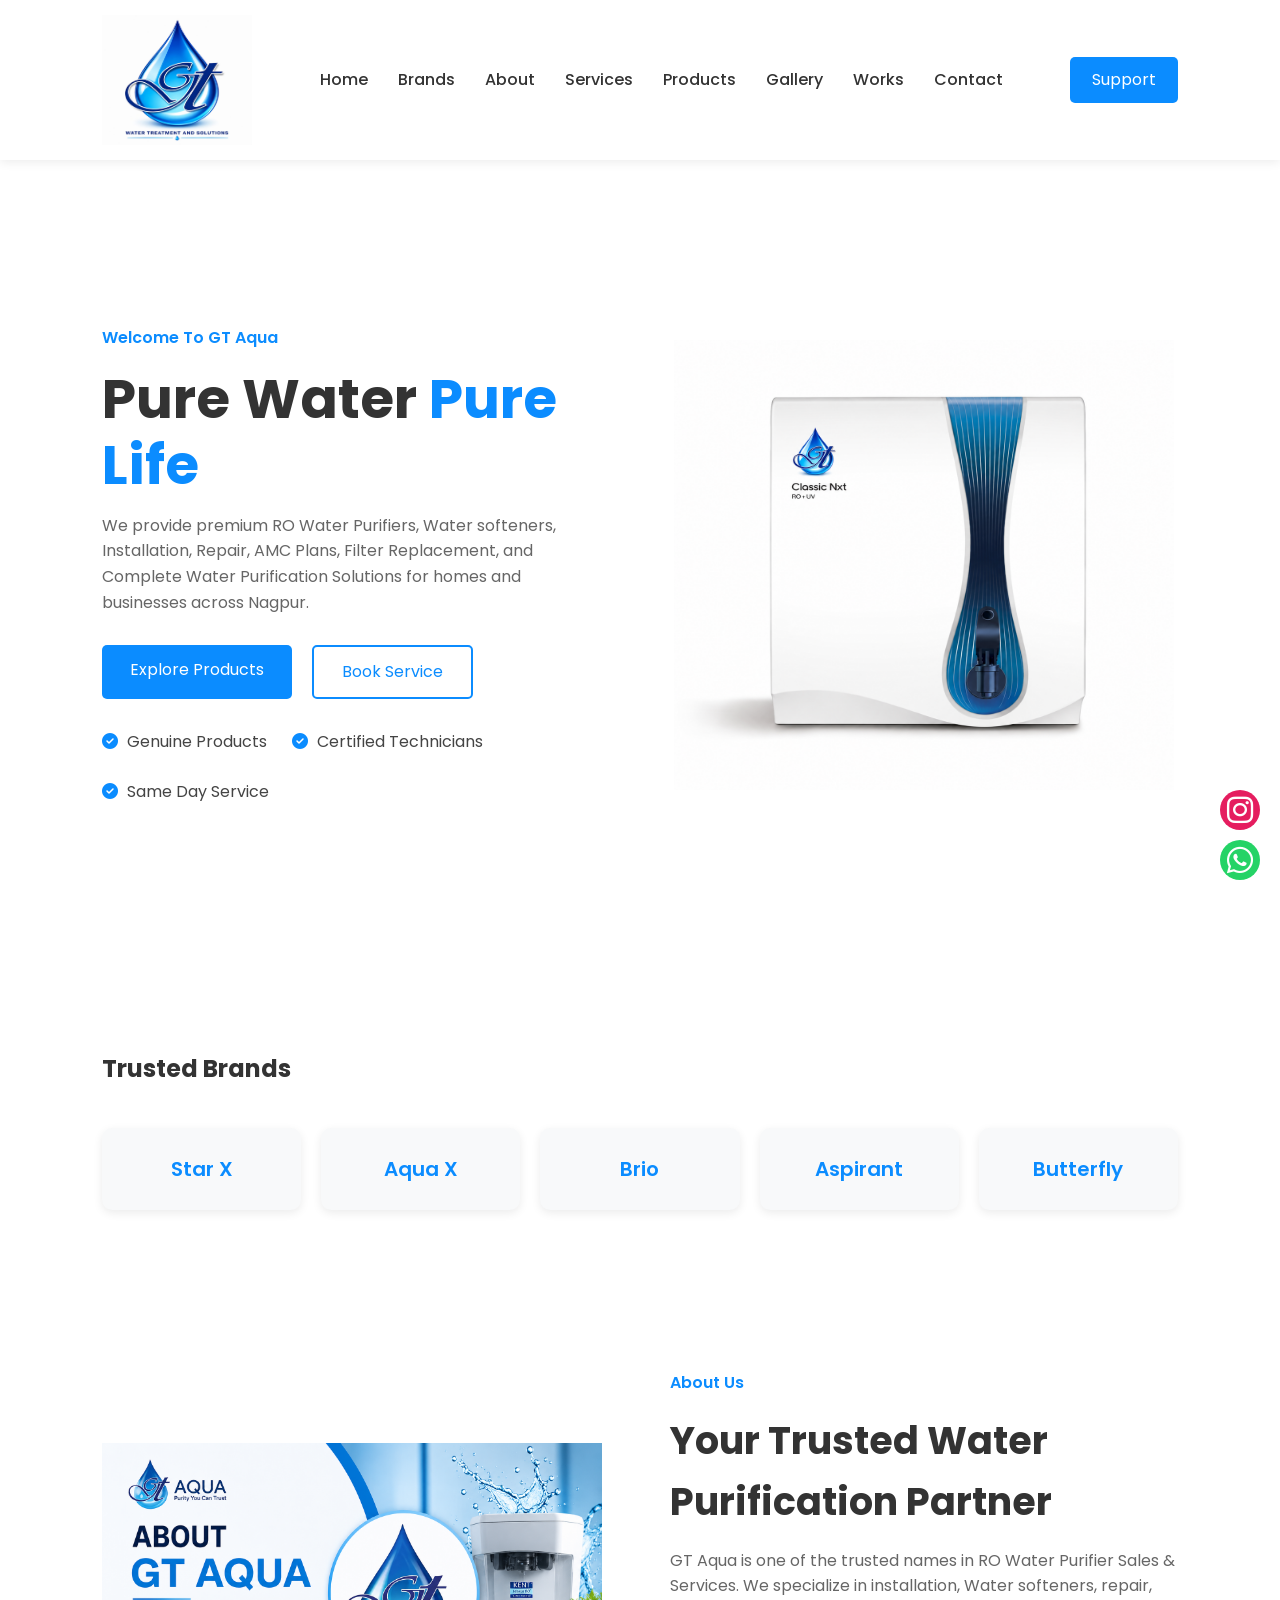
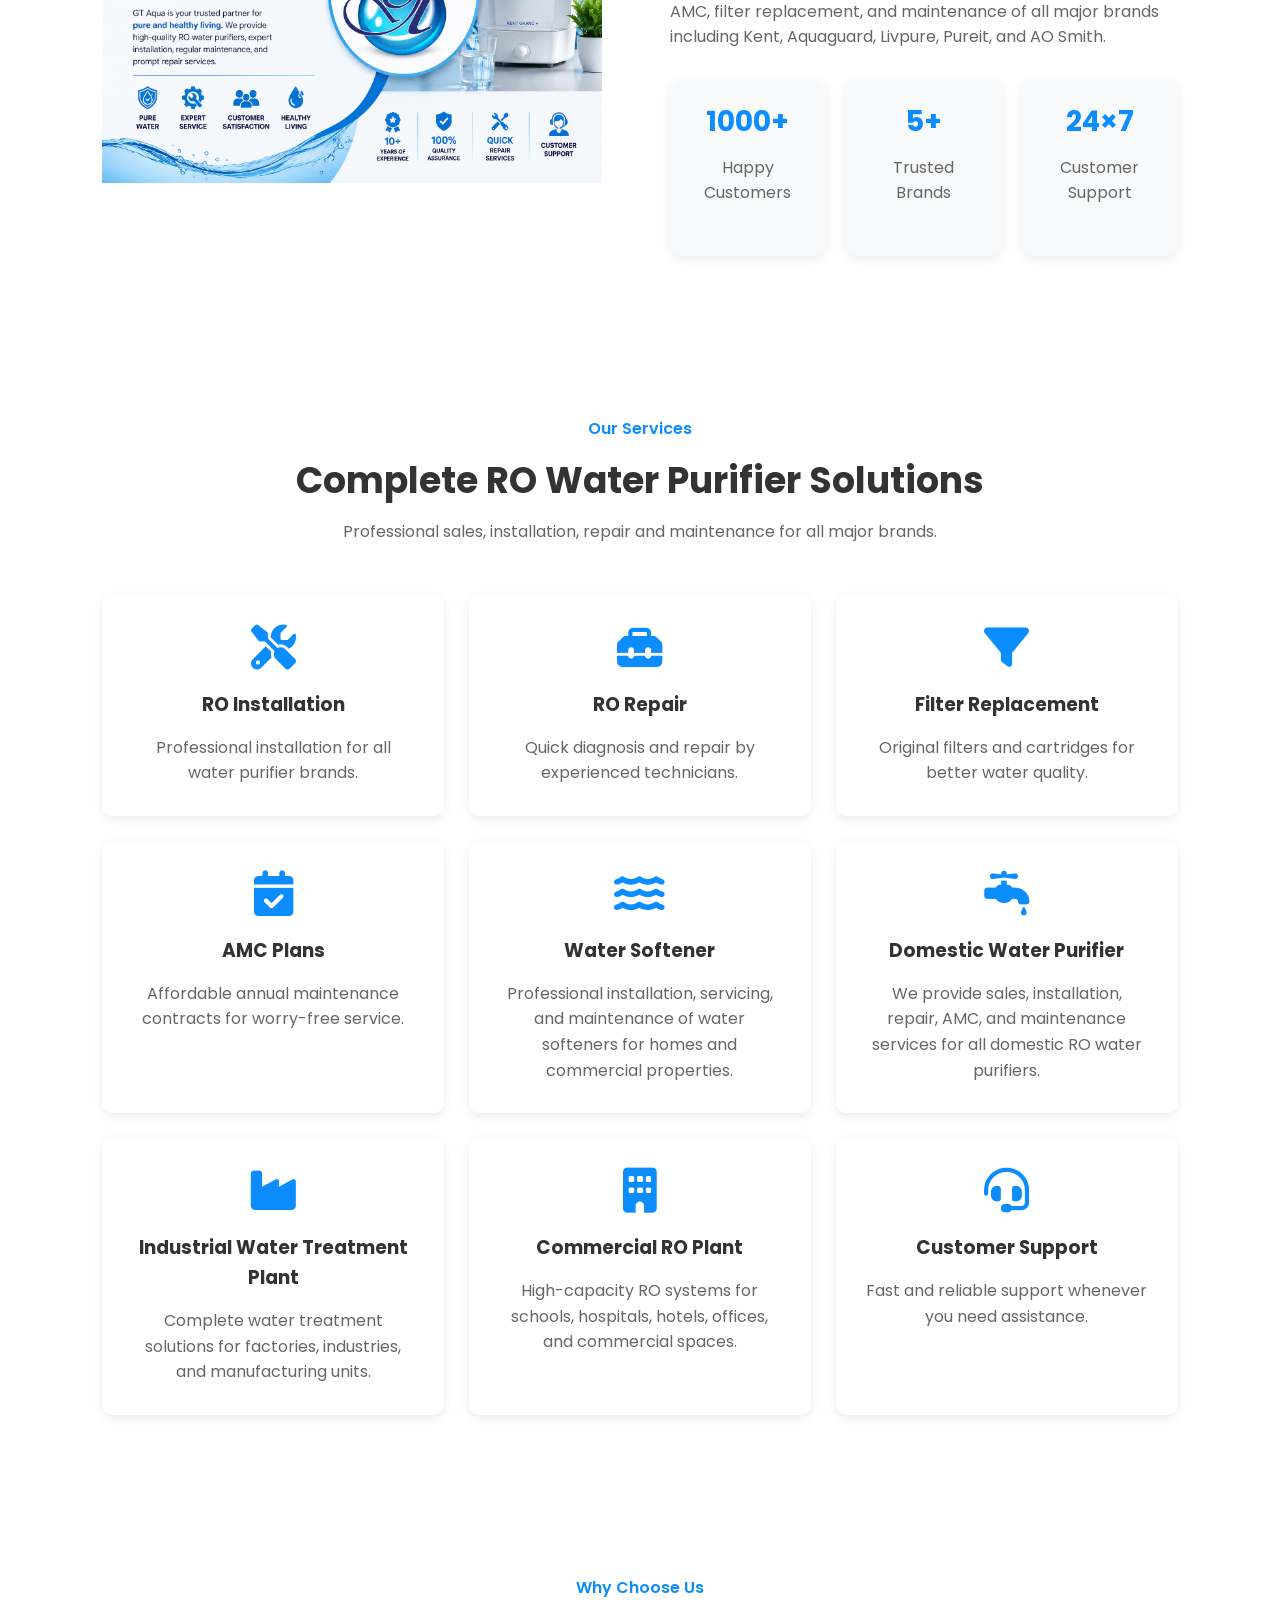
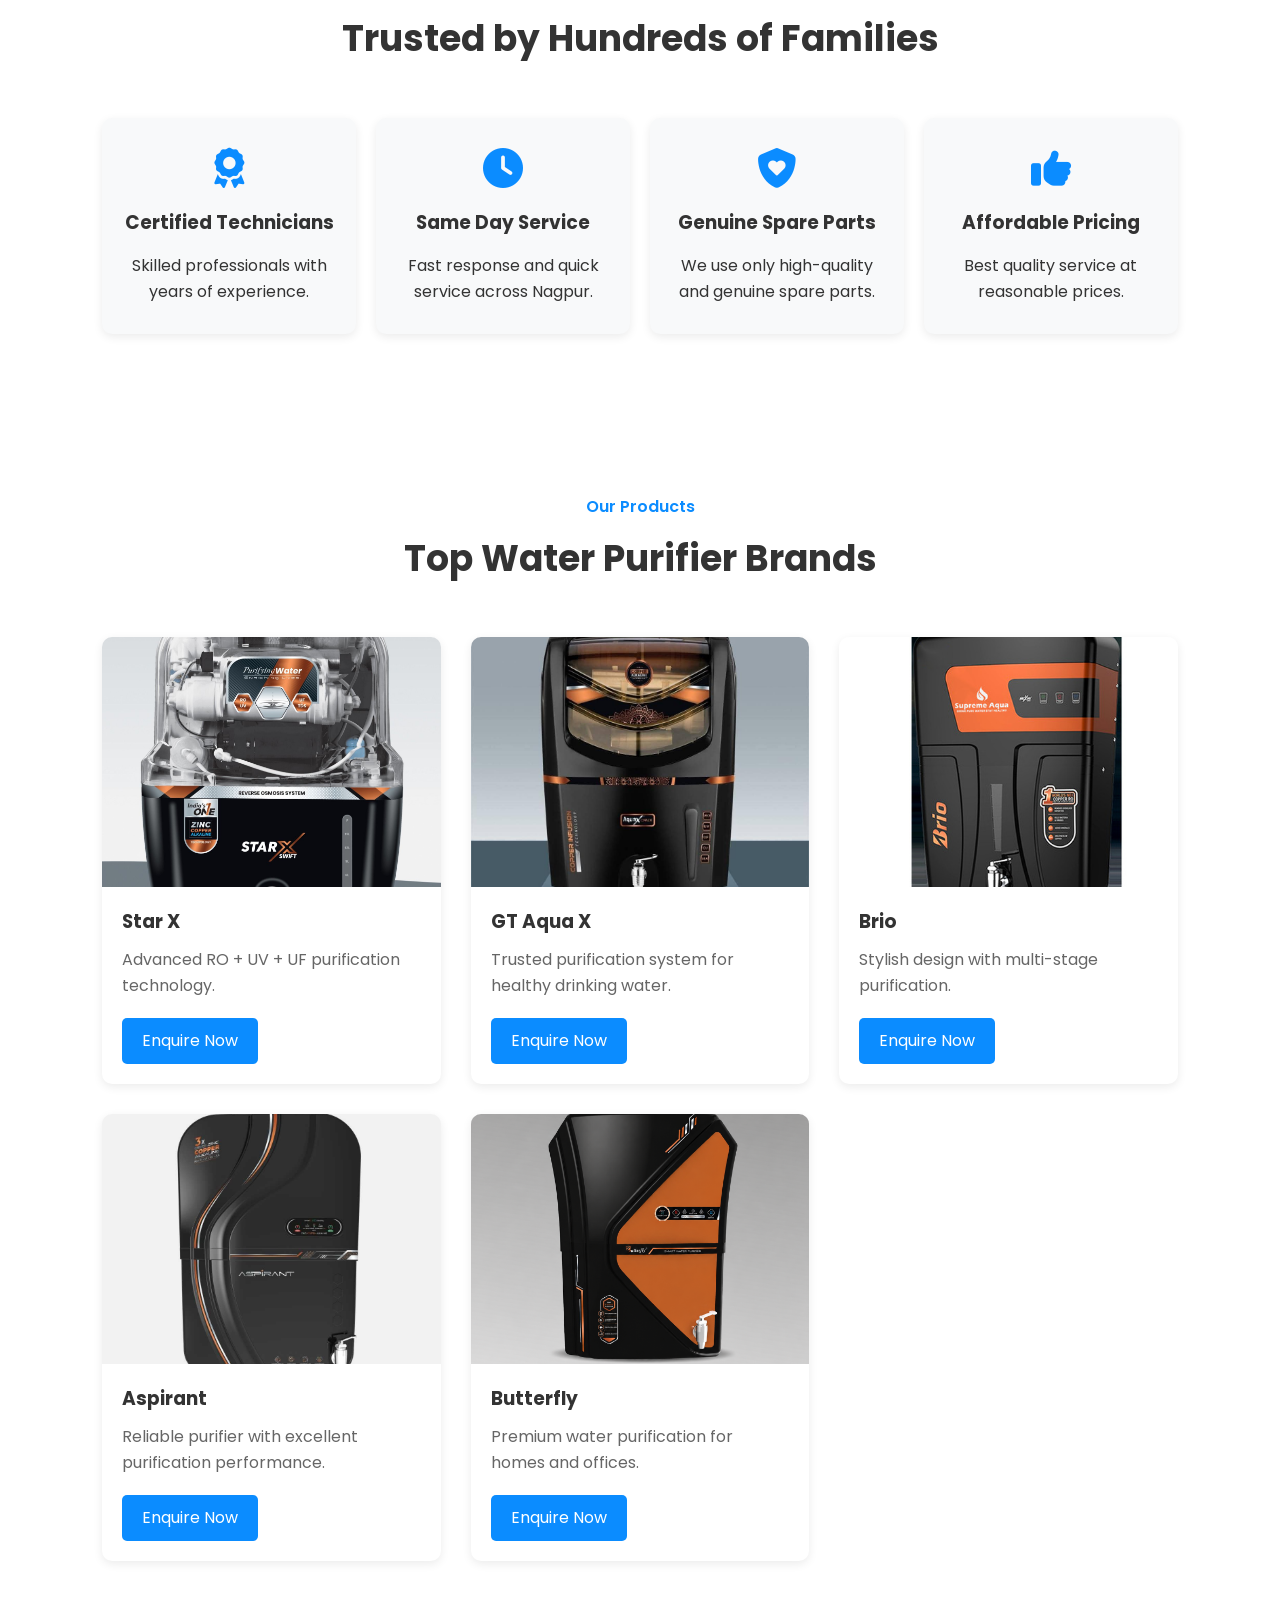
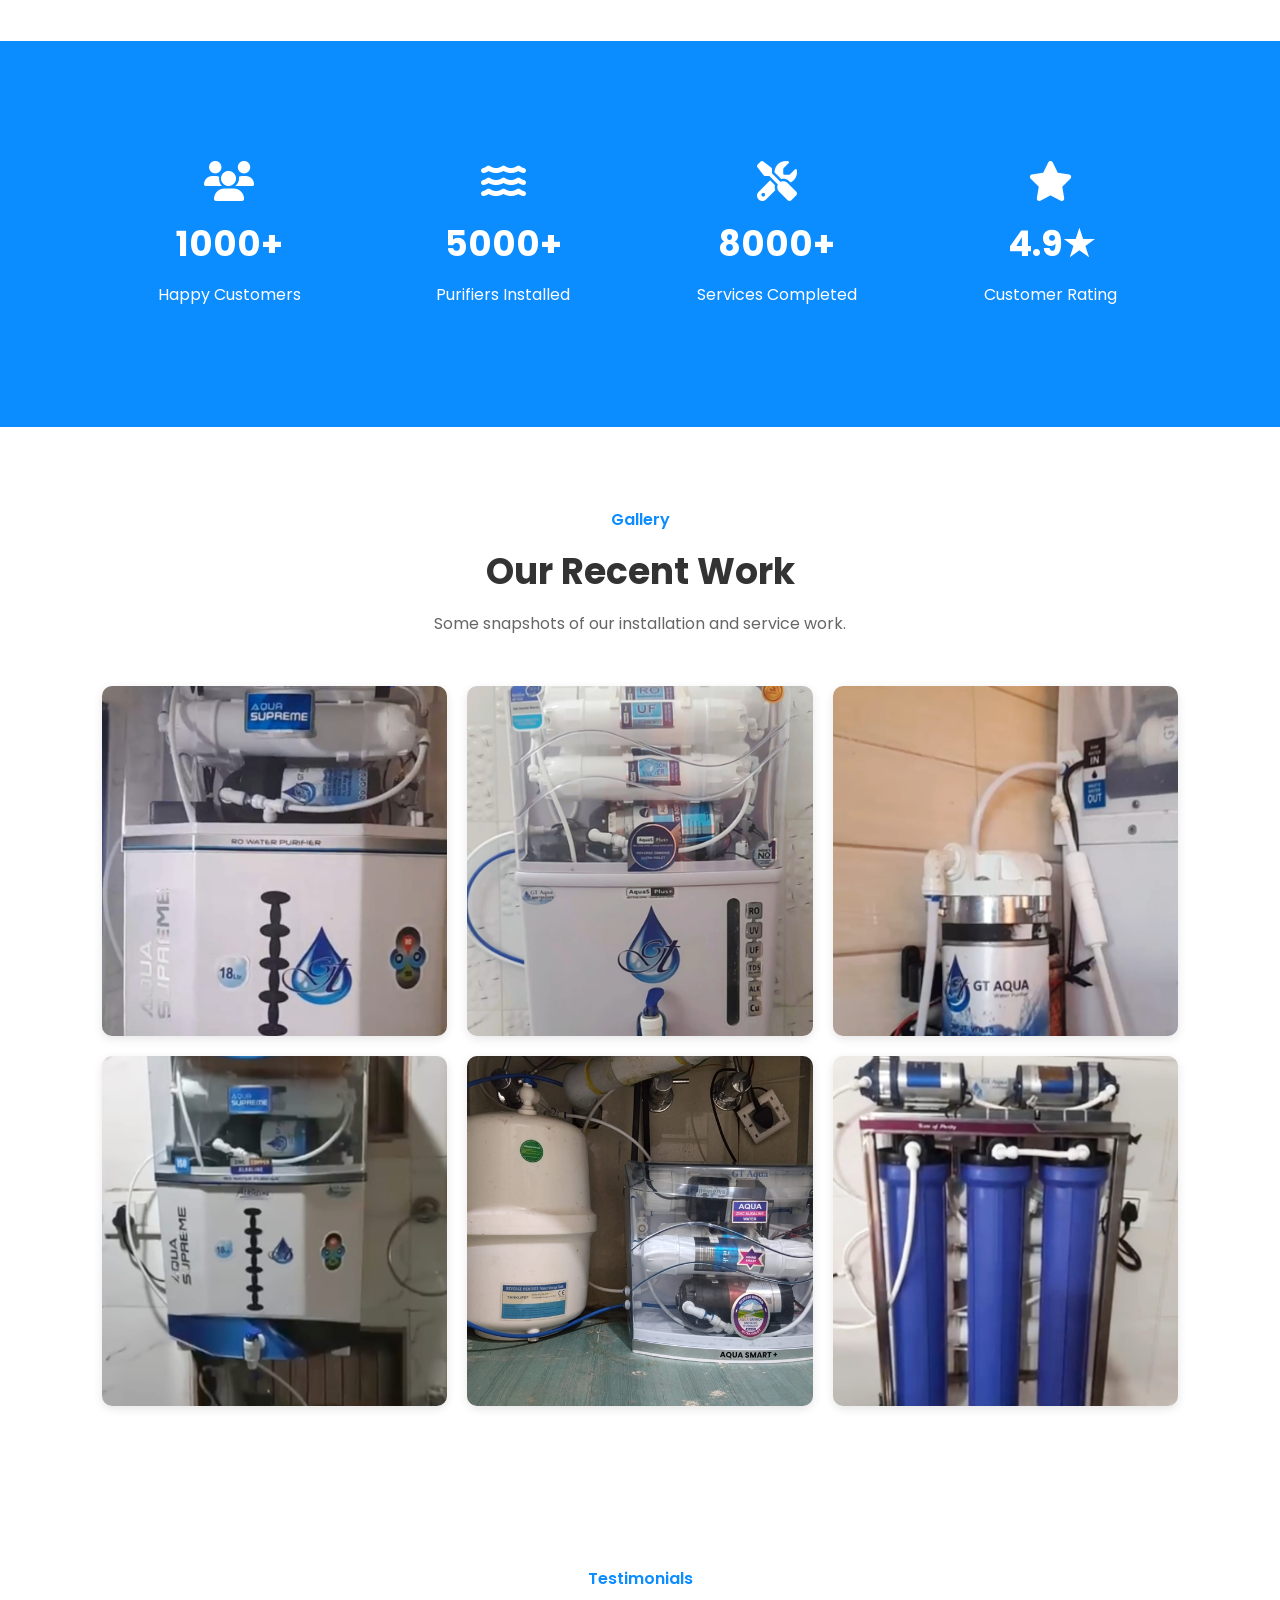
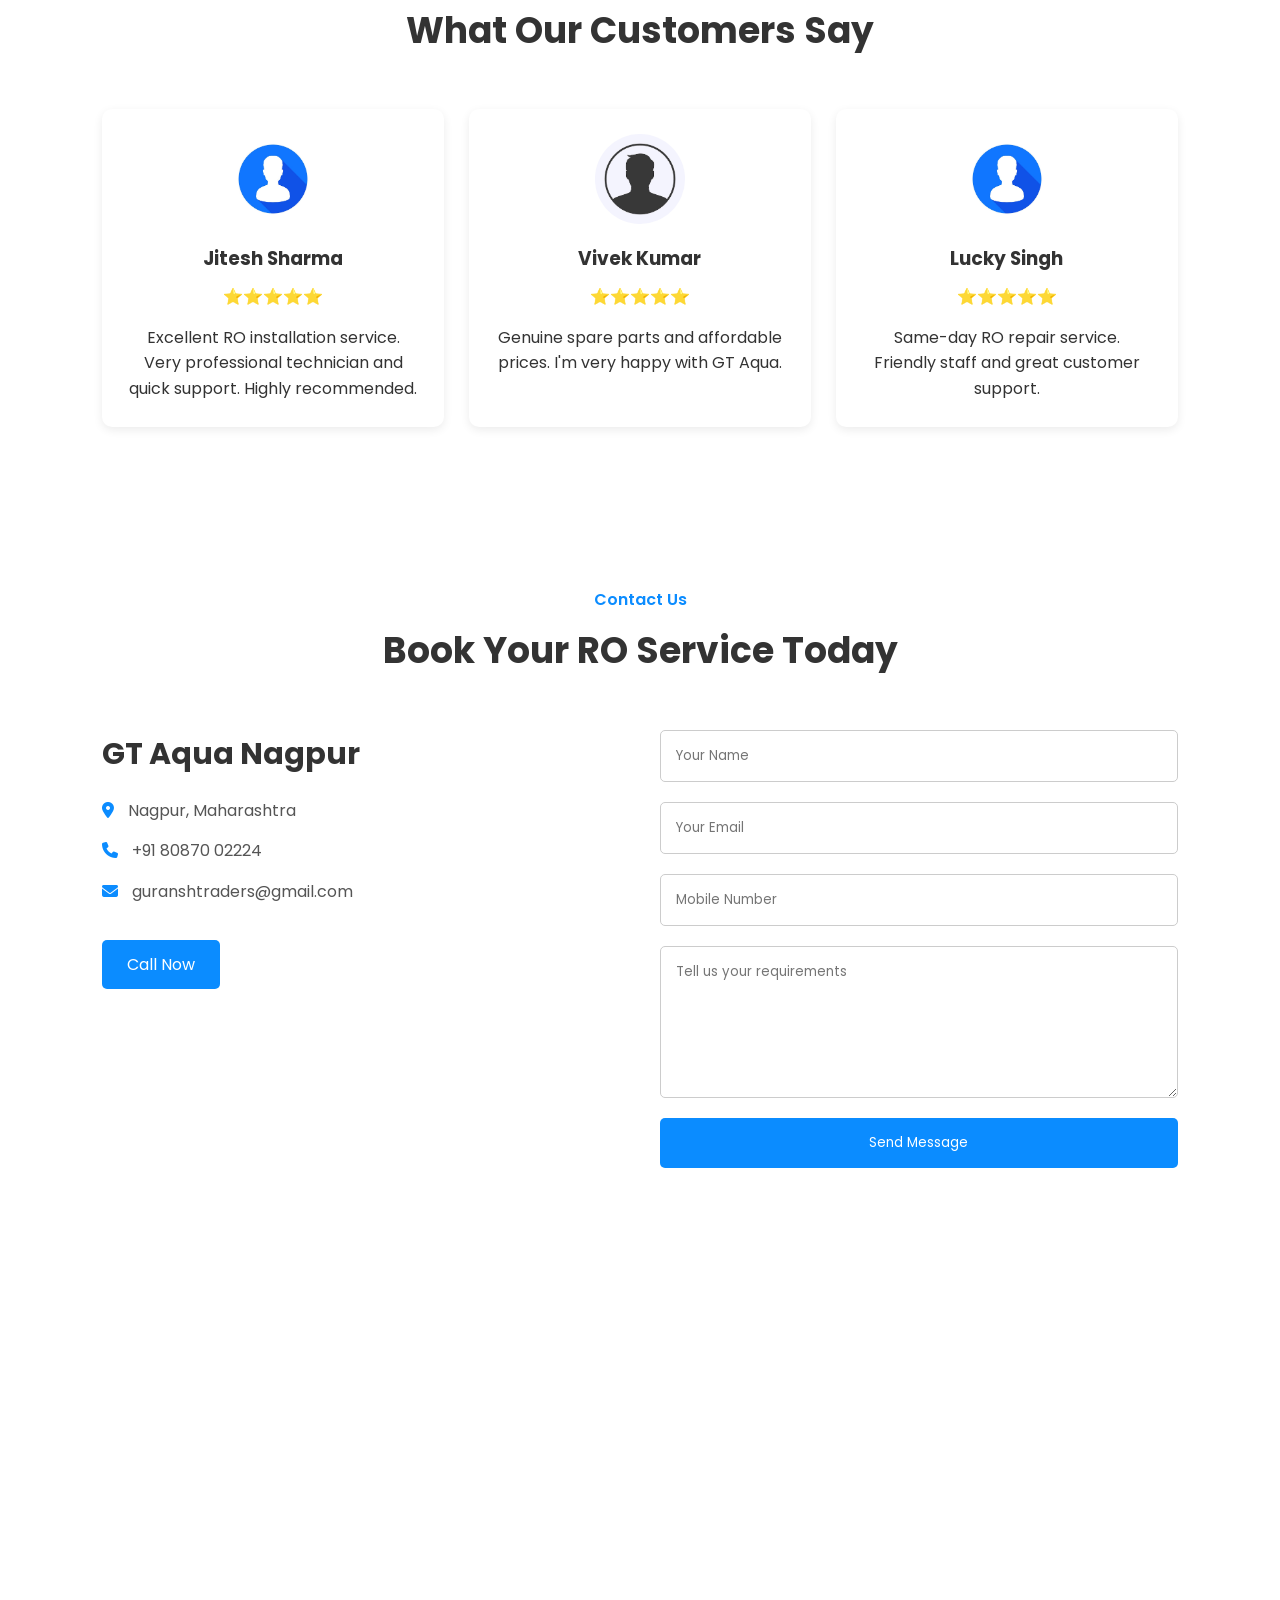
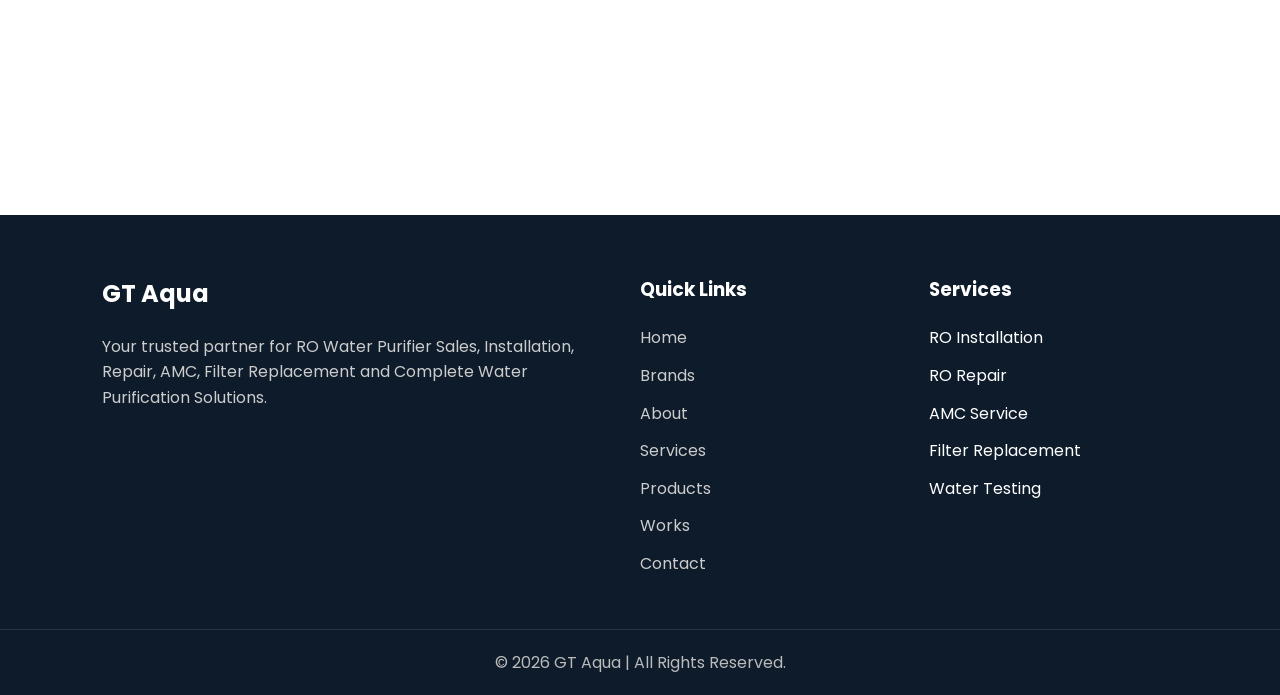
==== index.html @ c98666e4 "Update index.html" ====
<!DOCTYPE html>
<html lang="en">

<head>

    <meta charset="UTF-8">
    <meta name="viewport" content="width=device-width, initial-scale=1.0">

    <title>GT Aqua Nagpur | RO Water Purifier Sales & Services</title>

    <meta name="description"
        content="GT Aqua Nagpur provides RO Water Purifier Sales, Installation, Repair, AMC, Filter Replacement and Water Purification Solutions.">

    <!-- PASTE NEW SEO CODE HERE -->

    <meta name="robots" content="index, follow">

    <link rel="canonical"
        href="https://guranshtraders-pixel.github.io/gt_aqua/">

    <meta property="og:title"
        content="GT Aqua Nagpur | RO Water Purifier Services">

    <meta property="og:description"
        content="GT Aqua Nagpur provides RO water purifier sales, installation, repair and maintenance services.">

    <meta property="og:image"
        content="https://guranshtraders-pixel.github.io/gt_aqua/images/logo.jpg">

    <meta property="og:url"
        content="https://guranshtraders-pixel.github.io/gt_aqua/">

    <meta property="og:type" content="website">


    <link rel="icon" href="images/logo.jpg">

    <!-- Google Font -->

    <link rel="preconnect" href="https://fonts.googleapis.com">

    <link rel="preconnect" href="https://fonts.gstatic.com" crossorigin>

    <link href="https://fonts.googleapis.com/css2?family=Poppins:wght@300;400;500;600;700;800&display=swap"
        rel="stylesheet">

    <!-- Font Awesome -->

    <link rel="stylesheet"
        href="https://cdnjs.cloudflare.com/ajax/libs/font-awesome/6.7.2/css/all.min.css">

    <!-- CSS -->

    <link rel="stylesheet" href="css/style.css">

    <link rel="stylesheet" href="css/responsive.css">

</head>
<style>

    /* ===========================
   GOOGLE FONT
=========================== */

@import url('https://fonts.googleapis.com/css2?family=Poppins:wght@300;400;500;600;700;800&display=swap');

/* ===========================
   RESET
=========================== */

*{
    margin:0;
    padding:0;
    box-sizing:border-box;
    font-family:'Poppins',sans-serif;
}

html{
    scroll-behavior:smooth;
}

body{
    background:#fff;
    color:#333;
    line-height:1.6;
}

img{
    width:100%;
    display:block;
}

a{
    text-decoration:none;
}

ul{
    list-style:none;
}

section{
    padding:80px 8%;
}

/* ===========================
   NAVBAR
=========================== */

header{
    width:100%;
    background:#fff;
    position:sticky;
    top:0;
    left:0;
    z-index:1000;
    box-shadow:0 2px 10px rgba(0,0,0,.08);
}

.navbar{
    display:flex;
    justify-content:space-between;
    align-items:center;
    padding:15px 8%;
}

.logo img{
    width:150px;
}

.nav-links{
    display:flex;
    gap:30px;
}

.nav-links a{
    color:#333;
    font-weight:500;
    transition:.3s;
}

.nav-links a:hover{
    color:#0b8cff;
}

.btn-nav{
    background:#0b8cff;
    color:#fff;
    padding:10px 22px;
    border-radius:5px;
    transition:.3s;
}

.btn-nav:hover{
    background:#006fd6;
}

.menu-btn{
    display:none;
    font-size:28px;
    cursor:pointer;
}

/* ===========================
   HERO
=========================== */

.hero{
    display:flex;
    justify-content:space-between;
    align-items:center;
    gap:60px;
    min-height:90vh;
}

.hero-left{
    flex:1;
}

.hero-right{
    flex:1;
}

.welcome{
    color:#0b8cff;
    font-weight:600;
}

.hero h1{
    font-size:55px;
    margin:15px 0;
    line-height:1.2;
}

.hero h1 span{
    color:#0b8cff;
}

.hero p{
    margin-bottom:30px;
    color:#666;
}

.hero-buttons{
    display:flex;
    gap:20px;
    margin-bottom:30px;
}

.btn-primary{
    background:#0b8cff;
    color:#fff;
    padding:12px 28px;
    border-radius:5px;
}

.btn-secondary{
    border:2px solid #0b8cff;
    color:#0b8cff;
    padding:12px 28px;
    border-radius:5px;
}

.hero-features{
    display:flex;
    gap:25px;
    flex-wrap:wrap;
}

.hero-features div{
    color:#444;
}

.hero-features i{
    color:#0b8cff;
    margin-right:5px;
}

.hero-right img{
    max-width:500px;
    margin:auto;
}

/* ===========================
   SECTION TITLE
=========================== */

.section-title{
    text-align:center;
    margin-bottom:50px;
}

.section-title span{
    color:#0b8cff;
    font-weight:600;
}

.section-title h2{
    font-size:36px;
    margin:10px 0;
}

.section-title p{
    color:#666;
}
/* ===========================
   BRANDS SECTION
=========================== */

.brand-container{
    display:grid;
    grid-template-columns:repeat(5,1fr);
    gap:20px;
    margin-top:40px;
}

.brand-card{
    background:#f8f9fa;
    text-align:center;
    padding:25px;
    border-radius:10px;
    font-size:20px;
    font-weight:600;
    color:#0b8cff;
    box-shadow:0 3px 10px rgba(0,0,0,.08);
    transition:.3s;
}

.brand-card:hover{
    background:#0b8cff;
    color:#fff;
    transform:translateY(-5px);
}


/* ===========================
   ABOUT SECTION
=========================== */

.about{
    display:flex;
    align-items:center;
    justify-content:space-between;
    gap:60px;
}

.about-image{
    flex:1;
}

.about-image img{
    width:100%;
    max-width:500px;
}

.about-content{
    flex:1;
}

.about-content span{
    color:#0b8cff;
    font-weight:600;
}

.about-content h2{
    font-size:38px;
    margin:15px 0;
}

.about-content p{
    color:#666;
    margin-bottom:30px;
}

.about-boxes{
    display:flex;
    gap:20px;
    flex-wrap:wrap;
}

.box{
    flex:1;
    min-width:150px;
    background:#f8f9fa;
    padding:20px;
    text-align:center;
    border-radius:10px;
    box-shadow:0 3px 10px rgba(0,0,0,.08);
}

.box h3{
    color:#0b8cff;
    font-size:28px;
    margin-bottom:10px;
}


/* ===========================
   SERVICES
=========================== */

.service-container{
    display:grid;
    grid-template-columns:repeat(3,1fr);
    gap:25px;
}

.service-card{
    background:#fff;
    padding:30px;
    text-align:center;
    border-radius:10px;
    box-shadow:0 3px 10px rgba(0,0,0,.08);
    transition:.3s;
}

.service-card:hover{
    transform:translateY(-8px);
}

.service-card i{
    font-size:45px;
    color:#0b8cff;
    margin-bottom:20px;
}

.service-card h3{
    margin-bottom:15px;
}

.service-card p{
    color:#666;
}


/* ===========================
   WHY CHOOSE US
=========================== */

.why-container{
    display:grid;
    grid-template-columns:repeat(4,1fr);
    gap:20px;
}

.why-box{
    text-align:center;
    padding:30px 20px;
    background:#f8f9fa;
    border-radius:10px;
    box-shadow:0 3px 10px rgba(0,0,0,.08);
    transition:.3s;
}

.why-box:hover{
    background:#0b8cff;
    color:#fff;
}

.why-box:hover i{
    color:#fff;
}

.why-box i{
    font-size:40px;
    color:#0b8cff;
    margin-bottom:20px;
}

.why-box h3{
    margin-bottom:15px;
}


/* ===========================
   PRODUCTS
=========================== */

.product-container{
    display:grid;
    grid-template-columns:repeat(3,1fr);
    gap:30px;
}

.product-card{
    background:#fff;
    border-radius:10px;
    overflow:hidden;
    box-shadow:0 3px 10px rgba(0,0,0,.08);
    transition:.3s;
}

.product-card:hover{
    transform:translateY(-8px);
}

.product-card img{
    height:250px;
    object-fit:cover;
}

.product-card h3{
    padding:20px 20px 10px;
}

.product-card p{
    padding:0 20px;
    color:#666;
}

.product-btn{
    display:inline-block;
    margin:20px;
    background:#0b8cff;
    color:#fff;
    padding:10px 20px;
    border-radius:5px;
    transition:.3s;
}

.product-btn:hover{
    background:#006fd6;
}
/* ===========================
   STATISTICS
=========================== */

.stats{
    display:grid;
    grid-template-columns:repeat(4,1fr);
    gap:20px;
    text-align:center;
    background:#0b8cff;
    color:#fff;
}

.stat-box{
    padding:40px 20px;
}

.stat-box i{
    font-size:40px;
    margin-bottom:15px;
}

.stat-box h2{
    font-size:35px;
    margin-bottom:10px;
}

/* ===========================
   GALLERY
=========================== */

.gallery-container{
    display:grid;
    grid-template-columns:repeat(3,1fr);
    gap:20px;
}

.gallery-item{
    overflow:hidden;
    border-radius:10px;
    box-shadow:0 3px 10px rgba(0,0,0,.1);
}

.gallery-item img{
    width:100%;
    height:350px;
    object-fit:cover;
    transition:.3s;
}

.gallery-item:hover img{
    transform:scale(1.05);
}

/* ===========================
   TESTIMONIALS
=========================== */

.testimonial-container{
    display:grid;
    grid-template-columns:repeat(3,1fr);
    gap:25px;
}

.testimonial-card{
    background:#fff;
    padding:25px;
    border-radius:10px;
    text-align:center;
    box-shadow:0 3px 10px rgba(0,0,0,.08);
}

.testimonial-card img{
    width:90px;
    height:90px;
    border-radius:50%;
    margin:0 auto 20px;
    object-fit:cover;
}

.testimonial-card h3{
    margin-bottom:10px;
}

.stars{
    color:gold;
    margin-bottom:15px;
}

/* ===========================
   FAQ
=========================== */



/* ===========================
   CONTACT
=========================== */

.contact-container{
    display:flex;
    justify-content:space-between;
    gap:40px;
}

.contact-info{
    flex:1;
}

.contact-info h3{
    font-size:30px;
    margin-bottom:20px;
}

.contact-info p{
    margin-bottom:15px;
    color:#555;
}

.contact-info i{
    color:#0b8cff;
    margin-right:10px;
}

.contact-btn{
    display:inline-block;
    margin-top:20px;
    padding:12px 25px;
    background:#0b8cff;
    color:#fff;
    border-radius:5px;
}

.contact-form{
    flex:1;
}

.contact-form form{
    display:flex;
    flex-direction:column;
}

.contact-form input,
.contact-form textarea{
    padding:15px;
    margin-bottom:20px;
    border:1px solid #ccc;
    border-radius:5px;
    outline:none;
}

.contact-form button{
    padding:15px;
    background:#0b8cff;
    color:#fff;
    border:none;
    border-radius:5px;
    cursor:pointer;
    transition:.3s;
}

.contact-form button:hover{
    background:#006fd6;
}

/* ===========================
   MAP
=========================== */

.map iframe{
    width:100%;
    height:400px;
    border:0;
}

/* ===========================
   FOOTER
=========================== */

footer{
    background:#0d1b2a;
    color:#fff;
    padding-top:60px;
}

.footer-container{
    display:grid;
    grid-template-columns:2fr 1fr 1fr;
    gap:40px;
    padding:0 8% 40px;
}

.footer-container h2,
.footer-container h3{
    margin-bottom:20px;
}

.footer-container p{
    color:#ccc;
}

.footer-container ul li{
    margin-bottom:12px;
}

.footer-container ul li a{
    color:#ccc;
}

.footer-container ul li a:hover{
    color:#0b8cff;
}

.footer-bottom{
    text-align:center;
    padding:20px;
    border-top:1px solid rgba(255,255,255,.1);
    color:#bbb;
}

/* ===========================
   WHATSAPP BUTTON
=========================== */

.whatsapp{
    position:fixed;
    right:20px;
    bottom:20px;
    width:40px;
    height:40px;
    background:#25D366;
    color:#fff;
    border-radius:50%;
    display:flex;
    justify-content:center;
    align-items:center;
    font-size:30px;
    text-decoration:none;
    z-index:1000;
}
.whatsapp:hover{
    transform:scale(1.1);
}


/* =========================
        INSTAGRAM BUTTON
========================== */

.instagram{
    position:fixed;
    right:20px;
    bottom:70px;   /* WhatsApp ke upar */
    width:40px;
    height:40px;
    background:#e51d5f;
    color:#fff;
    border-radius:50%;
    display:flex;
    justify-content:center;
    align-items:center;
    font-size:30px;
    text-decoration:none;
    z-index:1000;
    transition:.3s;
}

.instagram:hover{
    transform:scale(1.1);
}


/* ===========================
   SCROLL TO TOP
=========================== */

#topBtn{
    position:fixed;
    bottom:95px;
    right:20px;
    width:50px;
    height:50px;
    border:none;
    border-radius:50%;
    background:#0b8cff;
    color:#fff;
    cursor:pointer;
    display:none;
    font-size:18px;
}

/* =====================================
   TABLET (992px)
===================================== */

@media (max-width:992px){

    .navbar{
        padding:15px 5%;
    }

    section{
        padding:70px 5%;
    }

    .hero{
        flex-direction:column;
        text-align:center;
    }

    .hero-buttons{
        justify-content:center;
    }

    .hero-features{
        justify-content:center;
    }

    .about{
        flex-direction:column;
        text-align:center;
    }

    .brand-container{
        grid-template-columns:repeat(3,1fr);
    }

    .service-container{
        grid-template-columns:repeat(2,1fr);
    }

    .why-container{
        grid-template-columns:repeat(2,1fr);
    }

    .product-container{
        grid-template-columns:repeat(2,1fr);
    }

    .gallery-container{
        grid-template-columns:repeat(2,1fr);
    }

    .testimonial-container{
        grid-template-columns:repeat(2,1fr);
    }

    .stats{
        grid-template-columns:repeat(2,1fr);
    }

    .contact-container{
        flex-direction:column;
    }

    .footer-container{
        grid-template-columns:1fr;
        text-align:center;
    }

}


/* =====================================
   MOBILE (768px)
===================================== */

@media (max-width:768px){

    .menu-btn{
        display:block;
    }

    .btn-nav{
        display:none;
    }

    .nav-links{
        display:none;
        position:absolute;
        top:75px;
        left:0;
        width:100%;
        background:#fff;
        flex-direction:column;
        text-align:center;
        padding:20px 0;
        box-shadow:0 5px 15px rgba(0,0,0,.1);
    }

    .nav-links.active{
        display:flex;
    }

    .nav-links li{
        margin:12px 0;
    }

    .hero h1{
        font-size:38px;
    }

    .section-title h2{
        font-size:30px;
    }

    .brand-container{
        grid-template-columns:repeat(2,1fr);
    }

    .service-container{
        grid-template-columns:1fr;
    }

    .why-container{
        grid-template-columns:1fr;
    }

    .product-container{
        grid-template-columns:1fr;
    }

    .gallery-container{
        grid-template-columns:1fr;
    }

    .testimonial-container{
        grid-template-columns:1fr;
    }

    .stats{
        grid-template-columns:1fr;
    }

    .about-boxes{
        flex-direction:column;
    }

}


/* =====================================
   SMALL MOBILE (480px)
===================================== */

@media (max-width:480px){

    .logo img{
        width:140px;
    }

    .hero{
        min-height:auto;
    }

    .hero h1{
        font-size:32px;
    }

    .hero-buttons{
        flex-direction:column;
    }

    .btn-primary,
    .btn-secondary{
        width:100%;
        text-align:center;
    }

    .hero-features{
        flex-direction:column;
        align-items:center;
    }

    .section-title h2{
        font-size:26px;
    }

    .about-content h2{
        font-size:28px;
    }

    .contact-info h3{
        font-size:24px;
    }

    .footer-bottom{
        font-size:14px;
    }

}

</style>

<body>

    <!--======================
            HEADER
    =======================-->

    <header>

        <nav class="navbar">

            <div class="logo">

                <!-- Replace with your own logo -->

                <img src="images/gtlogo3.jpeg" height="130" alt="GT Aqua Logo">

            </div>

            <ul class="nav-links">

                <li><a href="#home">Home</a></li>

                <li><a href="#brands">Brands</a></li>

                <li><a href="#about">About</a></li>

                <li><a href="#services">Services</a></li>

                <li><a href="#products">Products</a></li>

                <li><a href="#gallery">Gallery</a></li>           

                <li><a href="works.html">Works</a></li>

                <li><a href="#contact">Contact</a></li>

            </ul>

            <a href="#contact" class="btn-nav">

                 Support

            </a>

            <div class="menu-btn">

                <i class="fa-solid fa-bars"></i>

            </div>

        </nav>

    </header>





    <!--======================
          HERO SECTION
    =======================-->

    <section class="hero" id="home">

        <div class="hero-left">

            <span class="welcome">

                Welcome To GT Aqua 

            </span>

            <h1>

                Pure Water

                <span>

                    Pure Life

                </span>

            </h1>

            <p>

                We provide premium RO Water Purifiers,
                Water softeners,
                Installation, Repair,
                AMC Plans,
                Filter Replacement,
                and Complete Water Purification Solutions
                for homes and businesses across Nagpur.

            </p>

            <div class="hero-buttons">

                <a href="#products" class="btn-primary">

                    Explore Products

                </a>

                <a href="https://forms.gle/oVuBm3zVJYzBGydu9" class="btn-secondary">

                    Book Service

                </a>

            </div>

            <div class="hero-features">

                <div>

                    <i class="fa-solid fa-circle-check"></i>

                    Genuine Products

                </div>

                <div>

                    <i class="fa-solid fa-circle-check"></i>

                    Certified Technicians

                </div>

                <div>

                    <i class="fa-solid fa-circle-check"></i>

                    Same Day Service

                </div>

            </div>

        </div>

        <div class="hero-right">

            <img src="images/GTmain1.png" height="450" alt="Water Purifier">

        </div>

    </section>





    <!--======================
          BRANDS
    =======================-->

    <section class="brands" id="brands">

        <h2>

            Trusted Brands

        </h2>

        <div class="brand-container">

            <div class="brand-card">

                Star X

            </div>

            <div class="brand-card">

                Aqua X

            </div>

            <div class="brand-card">

                Brio

            </div>

            <div class="brand-card">

                Aspirant

            </div>

            <div class="brand-card">

                Butterfly

            </div>

        </div>

    </section>





    <!--======================
        ABOUT SECTION
    =======================-->

    <section class="about" id="about">

        <div class="about-image">

            <img src="images/about-water.jpg" height="340" alt="About GT Aqua">

        </div>

        <div class="about-content">

            <span>

                About Us

            </span>

            <h2>

                Your Trusted Water Purification Partner

            </h2>

            <p>

                GT Aqua is one of the trusted names in RO Water Purifier
                Sales & Services.

                We specialize in installation,
                Water softeners,
                repair,
                AMC,
                filter replacement,
                and maintenance of all major brands including
                Kent,
                Aquaguard,
                Livpure,
                Pureit,
                and AO Smith.

            </p>

            <div class="about-boxes">

                <div class="box">

                    <h3>

                        1000+

                    </h3>

                    <p>

                        Happy Customers

                    </p>

                </div>

                <div class="box">

                    <h3>

                        5+

                    </h3>

                    <p>

                        Trusted Brands

                    </p>

                </div>

                <div class="box">

                    <h3>

                        24×7

                    </h3>

                    <p>

                        Customer Support

                    </p>

                </div>

            </div>

        </div>

    </section>

    <!-- More sections coming in the next part -->
<!-- ===========================
        SERVICES SECTION
=========================== -->

<section class="services" id="services">

    <div class="section-title">
        <span>Our Services</span>
        <h2>Complete RO Water Purifier Solutions</h2>
        <p>Professional sales, installation, repair and maintenance for all major brands.</p>
    </div>

    <div class="service-container">

        <div class="service-card">
            <i class="fa-solid fa-screwdriver-wrench"></i>
            <h3>RO Installation</h3>
            <p>Professional installation for all water purifier brands.</p>
        </div>

        <div class="service-card">
            <i class="fa-solid fa-toolbox"></i>
            <h3>RO Repair</h3>
            <p>Quick diagnosis and repair by experienced technicians.</p>
        </div>

        <div class="service-card">
            <i class="fa-solid fa-filter"></i>
            <h3>Filter Replacement</h3>
            <p>Original filters and cartridges for better water quality.</p>
        </div>

        <div class="service-card">
            <i class="fa-solid fa-calendar-check"></i>
            <h3>AMC Plans</h3>
            <p>Affordable annual maintenance contracts for worry-free service.</p>
        </div>

        <div class="service-card">
            <i class="fa-solid fa-water"></i>
            <h3>Water Softener</h3>
            <p>
        Professional installation, servicing, and maintenance of water softeners for homes and commercial properties.
            </p>
        </div>

        <div class="service-card">
            <i class="fa-solid fa-faucet-drip"></i>
            <h3>Domestic Water Purifier</h3>
          <p>
        We provide sales, installation, repair, AMC, and maintenance services for all domestic RO water purifiers.
        </p>
        </div>

        <div class="service-card">
            <i class="fa-solid fa-industry"></i>
            <h3>Industrial Water Treatment Plant</h3>
            <p>Complete water treatment solutions for factories, industries, and manufacturing units.</p>
       </div>

       <div class="service-card">
            <i class="fa-solid fa-building"></i>
            <h3>Commercial RO Plant</h3>
            <p>High-capacity RO systems for schools, hospitals, hotels, offices, and commercial spaces.</p>
        </div>

        <div class="service-card">
            <i class="fa-solid fa-headset"></i>
            <h3>Customer Support</h3>
            <p>Fast and reliable support whenever you need assistance.</p>
        </div>

    </div>

</section>

<!-- ===========================
        WHY CHOOSE US
=========================== -->

<section class="why-us">

    <div class="section-title">
        <span>Why Choose Us</span>
        <h2>Trusted by Hundreds of Families</h2>
    </div>

    <div class="why-container">

        <div class="why-box">
            <i class="fa-solid fa-award"></i>
            <h3>Certified Technicians</h3>
            <p>Skilled professionals with years of experience.</p>
        </div>

        <div class="why-box">
            <i class="fa-solid fa-clock"></i>
            <h3>Same Day Service</h3>
            <p>Fast response and quick service across Nagpur.</p>
        </div>

        <div class="why-box">
            <i class="fa-solid fa-shield-heart"></i>
            <h3>Genuine Spare Parts</h3>
            <p>We use only high-quality and genuine spare parts.</p>
        </div>

        <div class="why-box">
            <i class="fa-solid fa-thumbs-up"></i>
            <h3>Affordable Pricing</h3>
            <p>Best quality service at reasonable prices.</p>
        </div>

    </div>

</section>

<!-- ===========================
        PRODUCTS
=========================== -->

<section class="products" id="products">

    <div class="section-title">
        <span>Our Products</span>
        <h2>Top Water Purifier Brands</h2>
    </div>

    <div class="product-container">

        <div class="product-card">
            <img src="images/purifier11.jpeg" height="150" alt="Star X">
            <h3>Star X </h3>
            <p>Advanced RO + UV + UF purification technology.</p>
            <a href="#contact" class="product-btn">Enquire Now</a>
        </div>

        <div class="product-card">
            <img src="images/purifier22.jpeg" height="50" alt="Aqua X">
            <h3>GT Aqua X</h3>
            <p>Trusted purification system for healthy drinking water.</p>
            <a href="#contact" class="product-btn">Enquire Now</a>
        </div>

        <div class="product-card">
            <img src="images/purifier33.jpg" height="170" alt="Brio">
            <h3>Brio</h3>
            <p>Stylish design with multi-stage purification.</p>
            <a href="#contact" class="product-btn">Enquire Now</a>
        </div>

        <div class="product-card">
            <img src="images/purifier44.jpg" height="170"  alt="Aspirant">
            <h3>Aspirant</h3>
            <p>Reliable purifier with excellent purification performance.</p>
            <a href="#contact" class="product-btn">Enquire Now</a>
        </div>

        <div class="product-card">
            <img src="images/purifier55.png" height="130" alt="Butterfly">
            <h3>Butterfly</h3>
            <p>Premium water purification for homes and offices.</p>
            <a href="#contact" class="product-btn">Enquire Now</a>
        </div>

    </div>

</section>
    <script src="js/script.js"></script>

</body>

</html>

<!-- ===========================
        STATISTICS
=========================== -->

<section class="stats">

    <div class="stat-box">
        <i class="fa-solid fa-users"></i>
        <h2>1000+</h2>
        <p>Happy Customers</p>
    </div>

    <div class="stat-box">
        <i class="fa-solid fa-water"></i>
        <h2>5000+</h2>
        <p>Purifiers Installed</p>
    </div>

    <div class="stat-box">
        <i class="fa-solid fa-screwdriver-wrench"></i>
        <h2>8000+</h2>
        <p>Services Completed</p>
    </div>

    <div class="stat-box">
        <i class="fa-solid fa-star"></i>
        <h2>4.9★</h2>
        <p>Customer Rating</p>
    </div>

</section>


<!-- ===========================
        GALLERY
=========================== -->

<section class="gallery" id="gallery">

    <div class="section-title">

        <span>Gallery</span>

        <h2>Our Recent Work</h2>

        <p>Some snapshots of our installation and service work.</p>

    </div>

    <div class="gallery-container">

        <div class="gallery-item">
            <img src="images/gt1.jpeg" height="110" alt="">
        </div>

        <div class="gallery-item">
            <img src="images/gt2.png" height="150" alt="">
        </div>

        <div class="gallery-item">
            <img src="images/gt5.png" height="110" alt="">
        </div>

        <div class="gallery-item">
            <img src="images/gt4.jpeg" height="150" alt="">
        </div>

        <div class="gallery-item">
            <img src="images/gt3.png" height="170"  alt="">
        </div>

        <div class="gallery-item">
            <img src="images/gt6.jpeg" height="140" alt="">
        </div>

    </div>

</section>


<!-- ===========================
        TESTIMONIALS
=========================== -->

<section class="testimonials">

    <div class="section-title">

        <span>Testimonials</span>

        <h2>What Our Customers Say</h2>

    </div>

    <div class="testimonial-container">

        <div class="testimonial-card">

            <img src="images/customer1.jpg" alt="">

            <h3>Jitesh Sharma</h3>

            <div class="stars">

                ⭐⭐⭐⭐⭐

            </div>

            <p>

                Excellent RO installation service.

                Very professional technician and quick support.

                Highly recommended.

            </p>

        </div>

        <div class="testimonial-card">

            <img src="images/customer2.jpg" alt="">

            <h3>Vivek Kumar</h3>

            <div class="stars">

                ⭐⭐⭐⭐⭐

            </div>

            <p>

                Genuine spare parts and affordable prices.

                I'm very happy with GT Aqua.

            </p>

        </div>

        <div class="testimonial-card">

            <img src="images/customer1.jpg" alt="">

            <h3>Lucky Singh</h3>

            <div class="stars">

                ⭐⭐⭐⭐⭐

            </div>

            <p>

                Same-day RO repair service.

                Friendly staff and great customer support.

            </p>

        </div>

    </div>

</section>
<!-- ===========================
        FAQ SECTION
=========================== -->





<!-- ===========================
        CONTACT SECTION
=========================== -->

<section class="contact" id="contact">

    <div class="section-title">

        <span>Contact Us</span>

        <h2>Book Your RO Service Today</h2>

    </div>

    <div class="contact-container">

        <div class="contact-info">

            <h3>GT Aqua Nagpur</h3>

            <p>

                <i class="fa-solid fa-location-dot"></i>

                Nagpur, Maharashtra

            </p>

            <p>

                <i class="fa-solid fa-phone"></i>

                +91 80870 02224

            </p>

            <p>

                <i class="fa-solid fa-envelope"></i>

                guranshtraders@gmail.com

            </p>

            <a href="tel:+91 80870 02224" class="contact-btn">

                Call Now

            </a>

        </div>

        <div class="contact-form">

            <form action="https://formsubmit.co/guranshtraders@gmail.com" method="POST">

    <input type="hidden" name="_captcha" value="false">
    <input type="hidden" name="_template" value="table">

    <input type="text" name="name" placeholder="Your Name" required>

    <input type="email" name="email" placeholder="Your Email" required>

    <input type="tel" name="phone" placeholder="Mobile Number" required>

    <textarea name="problem" rows="6" placeholder="Tell us your requirements" required></textarea>

    <button type="submit">
        Send Message
    </button>

</form>

        </div>

    </div>

</section>



<!-- ===========================
        GOOGLE MAP
=========================== -->

<section class="map">

    <iframe
        src="https://www.google.com/maps?q=Nagpur&output=embed"
        loading="lazy">
    </iframe>

</section>



<!-- ===========================
        FOOTER
=========================== -->

<footer>

    <div class="footer-container">

        <div class="footer-about">

            <h2>GT Aqua</h2>

            <p>

                Your trusted partner for RO Water Purifier Sales,
                Installation,
                Repair,
                AMC,
                Filter Replacement
                and Complete Water Purification Solutions.

            </p>

        </div>

        <div class="footer-links">

            <h3>Quick Links</h3>

            <ul>

                <li><a href="#home">Home</a></li>

                <li><a href="#brands">Brands</a></li>

                <li><a href="#about">About</a></li>

                <li><a href="#services">Services</a></li>

                <li><a href="#products">Products</a></li>
                
                <li><a href="works.html">Works</a></li>

                <li><a href="#contact">Contact</a></li>

            </ul>

        </div>

        <div class="footer-services">

            <h3>Services</h3>

            <ul>

                <li>RO Installation</li>

                <li>RO Repair</li>

                <li>AMC Service</li>

                <li>Filter Replacement</li>

                <li>Water Testing</li>

            </ul>

        </div>

    </div>

    <div class="footer-bottom">

        © 2026 GT Aqua | All Rights Reserved.

    </div>

</footer>



<!--=========================
        WHATSAPP BUTTON
==========================-->

<a href="https://wa.me/+918087002224"
   class="whatsapp"
   target="_blank">

    <i class="fa-brands fa-whatsapp"></i>

</a>
<!--=========================
        INSTAGRAM BUTTON
==========================-->

<a href="https://www.instagram.com/gt_aqua_8087002224?vrfl=MW45dm5ueGZkcGhsMw=="
   class="instagram"
   target="_blank">

    <i class="fa-brands fa-instagram"></i>

</a>


<!--=========================
      SCROLL TO TOP
==========================-->

<button id="topBtn">

    <i class="fa-solid fa-arrow-up"></i>

</button>



<script src="js/script.js"></script>

</body>

</html>
---- css/style.css ----
/* ===========================
   GOOGLE FONT
=========================== */

@import url('https://fonts.googleapis.com/css2?family=Poppins:wght@300;400;500;600;700;800&display=swap');

/* ===========================
   RESET
=========================== */

*{
    margin:0;
    padding:0;
    box-sizing:border-box;
    font-family:'Poppins',sans-serif;
}

html{
    scroll-behavior:smooth;
}

body{
    background:#fff;
    color:#333;
    line-height:1.6;
}

img{
    width:100%;
    display:block;
}

a{
    text-decoration:none;
}

ul{
    list-style:none;
}

section{
    padding:80px 8%;
}

/* ===========================
   NAVBAR
=========================== */

header{
    width:100%;
    background:#fff;
    position:sticky;
    top:0;
    left:0;
    z-index:1000;
    box-shadow:0 2px 10px rgba(0,0,0,.08);
}

.navbar{
    display:flex;
    justify-content:space-between;
    align-items:center;
    padding:15px 8%;
}

.logo img{
    width:170px;
}

.nav-links{
    display:flex;
    gap:30px;
}

.nav-links a{
    color:#333;
    font-weight:500;
    transition:.3s;
}

.nav-links a:hover{
    color:#0b8cff;
}

.btn-nav{
    background:#0b8cff;
    color:#fff;
    padding:10px 22px;
    border-radius:5px;
    transition:.3s;
}

.btn-nav:hover{
    background:#006fd6;
}

.menu-btn{
    display:none;
    font-size:28px;
    cursor:pointer;
}

/* ===========================
   HERO
=========================== */

.hero{
    display:flex;
    justify-content:space-between;
    align-items:center;
    gap:60px;
    min-height:90vh;
}

.hero-left{
    flex:1;
}

.hero-right{
    flex:1;
}

.welcome{
    color:#0b8cff;
    font-weight:600;
}

.hero h1{
    font-size:55px;
    margin:15px 0;
    line-height:1.2;
}

.hero h1 span{
    color:#0b8cff;
}

.hero p{
    margin-bottom:30px;
    color:#666;
}

.hero-buttons{
    display:flex;
    gap:20px;
    margin-bottom:30px;
}

.btn-primary{
    background:#0b8cff;
    color:#fff;
    padding:12px 28px;
    border-radius:5px;
}

.btn-secondary{
    border:2px solid #0b8cff;
    color:#0b8cff;
    padding:12px 28px;
    border-radius:5px;
}

.hero-features{
    display:flex;
    gap:25px;
    flex-wrap:wrap;
}

.hero-features div{
    color:#444;
}

.hero-features i{
    color:#0b8cff;
    margin-right:5px;
}

.hero-right img{
    max-width:500px;
    margin:auto;
}

/* ===========================
   SECTION TITLE
=========================== */

.section-title{
    text-align:center;
    margin-bottom:50px;
}

.section-title span{
    color:#0b8cff;
    font-weight:600;
}

.section-title h2{
    font-size:36px;
    margin:10px 0;
}

.section-title p{
    color:#666;
}
/* ===========================
   BRANDS SECTION
=========================== */

.brand-container{
    display:grid;
    grid-template-columns:repeat(5,1fr);
    gap:20px;
    margin-top:40px;
}

.brand-card{
    background:#f8f9fa;
    text-align:center;
    padding:25px;
    border-radius:10px;
    font-size:20px;
    font-weight:600;
    color:#0b8cff;
    box-shadow:0 3px 10px rgba(0,0,0,.08);
    transition:.3s;
}

.brand-card:hover{
    background:#0b8cff;
    color:#fff;
    transform:translateY(-5px);
}


/* ===========================
   ABOUT SECTION
=========================== */

.about{
    display:flex;
    align-items:center;
    justify-content:space-between;
    gap:60px;
}

.about-image{
    flex:1;
}

.about-image img{
    width:100%;
    max-width:500px;
}

.about-content{
    flex:1;
}

.about-content span{
    color:#0b8cff;
    font-weight:600;
}

.about-content h2{
    font-size:38px;
    margin:15px 0;
}

.about-content p{
    color:#666;
    margin-bottom:30px;
}

.about-boxes{
    display:flex;
    gap:20px;
    flex-wrap:wrap;
}

.box{
    flex:1;
    min-width:150px;
    background:#f8f9fa;
    padding:20px;
    text-align:center;
    border-radius:10px;
    box-shadow:0 3px 10px rgba(0,0,0,.08);
}

.box h3{
    color:#0b8cff;
    font-size:28px;
    margin-bottom:10px;
}


/* ===========================
   SERVICES
=========================== */

.service-container{
    display:grid;
    grid-template-columns:repeat(3,1fr);
    gap:25px;
}

.service-card{
    background:#fff;
    padding:30px;
    text-align:center;
    border-radius:10px;
    box-shadow:0 3px 10px rgba(0,0,0,.08);
    transition:.3s;
}

.service-card:hover{
    transform:translateY(-8px);
}

.service-card i{
    font-size:45px;
    color:#0b8cff;
    margin-bottom:20px;
}

.service-card h3{
    margin-bottom:15px;
}

.service-card p{
    color:#666;
}


/* ===========================
   WHY CHOOSE US
=========================== */

.why-container{
    display:grid;
    grid-template-columns:repeat(4,1fr);
    gap:20px;
}

.why-box{
    text-align:center;
    padding:30px 20px;
    background:#f8f9fa;
    border-radius:10px;
    box-shadow:0 3px 10px rgba(0,0,0,.08);
    transition:.3s;
}

.why-box:hover{
    background:#0b8cff;
    color:#fff;
}

.why-box:hover i{
    color:#fff;
}

.why-box i{
    font-size:40px;
    color:#0b8cff;
    margin-bottom:20px;
}

.why-box h3{
    margin-bottom:15px;
}


/* ===========================
   PRODUCTS
=========================== */

.product-container{
    display:grid;
    grid-template-columns:repeat(3,1fr);
    gap:30px;
}

.product-card{
    background:#fff;
    border-radius:10px;
    overflow:hidden;
    box-shadow:0 3px 10px rgba(0,0,0,.08);
    transition:.3s;
}

.product-card:hover{
    transform:translateY(-8px);
}

.product-card img{
    height:250px;
    object-fit:cover;
}

.product-card h3{
    padding:20px 20px 10px;
}

.product-card p{
    padding:0 20px;
    color:#666;
}

.product-btn{
    display:inline-block;
    margin:20px;
    background:#0b8cff;
    color:#fff;
    padding:10px 20px;
    border-radius:5px;
    transition:.3s;
}

.product-btn:hover{
    background:#006fd6;
}
/* ===========================
   STATISTICS
=========================== */

.stats{
    display:grid;
    grid-template-columns:repeat(4,1fr);
    gap:20px;
    text-align:center;
    background:#0b8cff;
    color:#fff;
}

.stat-box{
    padding:40px 20px;
}

.stat-box i{
    font-size:40px;
    margin-bottom:15px;
}

.stat-box h2{
    font-size:35px;
    margin-bottom:10px;
}

/* ===========================
   GALLERY
=========================== */

.gallery-container{
    display:grid;
    grid-template-columns:repeat(3,1fr);
    gap:20px;
}

.gallery-item{
    overflow:hidden;
    border-radius:10px;
    box-shadow:0 3px 10px rgba(0,0,0,.1);
}

.gallery-item img{
    width:100%;
    height:250px;
    object-fit:cover;
    transition:.3s;
}

.gallery-item:hover img{
    transform:scale(1.05);
}

/* ===========================
   TESTIMONIALS
=========================== */

.testimonial-container{
    display:grid;
    grid-template-columns:repeat(3,1fr);
    gap:25px;
}

.testimonial-card{
    background:#fff;
    padding:25px;
    border-radius:10px;
    text-align:center;
    box-shadow:0 3px 10px rgba(0,0,0,.08);
}

.testimonial-card img{
    width:90px;
    height:90px;
    border-radius:50%;
    margin:0 auto 20px;
    object-fit:cover;
}

.testimonial-card h3{
    margin-bottom:10px;
}

.stars{
    color:gold;
    margin-bottom:15px;
}

/* ===========================
   FAQ
=========================== */

.faq-container{
    max-width:900px;
    margin:auto;
}

.faq-item{
    border:1px solid #ddd;
    margin-bottom:15px;
    border-radius:8px;
    overflow:hidden;
}

.faq-question{
    width:100%;
    border:none;
    background:#f8f9fa;
    padding:18px;
    display:flex;
    justify-content:space-between;
    align-items:center;
    cursor:pointer;
    font-size:17px;
    font-weight:600;
}

.faq-answer{
    display:none;
    padding:20px;
    background:#fff;
    color:#666;
}

/* ===========================
   CONTACT
=========================== */

.contact-container{
    display:flex;
    justify-content:space-between;
    gap:40px;
}

.contact-info{
    flex:1;
}

.contact-info h3{
    font-size:30px;
    margin-bottom:20px;
}

.contact-info p{
    margin-bottom:15px;
    color:#555;
}

.contact-info i{
    color:#0b8cff;
    margin-right:10px;
}

.contact-btn{
    display:inline-block;
    margin-top:20px;
    padding:12px 25px;
    background:#0b8cff;
    color:#fff;
    border-radius:5px;
}

.contact-form{
    flex:1;
}

.contact-form form{
    display:flex;
    flex-direction:column;
}

.contact-form input,
.contact-form textarea{
    padding:15px;
    margin-bottom:20px;
    border:1px solid #ccc;
    border-radius:5px;
    outline:none;
}

.contact-form button{
    padding:15px;
    background:#0b8cff;
    color:#fff;
    border:none;
    border-radius:5px;
    cursor:pointer;
    transition:.3s;
}

.contact-form button:hover{
    background:#006fd6;
}

/* ===========================
   MAP
=========================== */

.map iframe{
    width:100%;
    height:400px;
    border:0;
}

/* ===========================
   FOOTER
=========================== */

footer{
    background:#0d1b2a;
    color:#fff;
    padding-top:60px;
}

.footer-container{
    display:grid;
    grid-template-columns:2fr 1fr 1fr;
    gap:40px;
    padding:0 8% 40px;
}

.footer-container h2,
.footer-container h3{
    margin-bottom:20px;
}

.footer-container p{
    color:#ccc;
}

.footer-container ul li{
    margin-bottom:12px;
}

.footer-container ul li a{
    color:#ccc;
}

.footer-container ul li a:hover{
    color:#0b8cff;
}

.footer-bottom{
    text-align:center;
    padding:20px;
    border-top:1px solid rgba(255,255,255,.1);
    color:#bbb;
}

/* ===========================
   WHATSAPP BUTTON
=========================== */

.whatsapp{
    position:fixed;
    right:20px;
    bottom:20px;
    width:40px;
    height:40px;
    background:#25D366;
    color:#fff;
    border-radius:50%;
    display:flex;
    justify-content:center;
    align-items:center;
    font-size:30px;
    text-decoration:none;
    z-index:1000;
}
.whatsapp:hover{
    transform:scale(1.1);
}


/* =========================
        INSTAGRAM BUTTON
========================== */

.instagram{
    position:fixed;
    right:20px;
    bottom:70px;   /* WhatsApp ke upar */
    width:40px;
    height:40px;
    background:#e51d5f;
    color:#fff;
    border-radius:50%;
    display:flex;
    justify-content:center;
    align-items:center;
    font-size:30px;
    text-decoration:none;
    z-index:1000;
    transition:.3s;
}

.instagram:hover{
    transform:scale(1.1);
}


/* ===========================
   SCROLL TO TOP
=========================== */

#topBtn{
    position:fixed;
    bottom:95px;
    right:20px;
    width:50px;
    height:50px;
    border:none;
    border-radius:50%;
    background:#0b8cff;
    color:#fff;
    cursor:pointer;
    display:none;
    font-size:18px;
}
---- css/responsive.css ----
/* =====================================
   TABLET (992px)
===================================== */

@media (max-width:992px){

    .navbar{
        padding:15px 5%;
    }

    section{
        padding:70px 5%;
    }

    .hero{
        flex-direction:column;
        text-align:center;
    }

    .hero-buttons{
        justify-content:center;
    }

    .hero-features{
        justify-content:center;
    }

    .about{
        flex-direction:column;
        text-align:center;
    }

    .brand-container{
        grid-template-columns:repeat(3,1fr);
    }

    .service-container{
        grid-template-columns:repeat(2,1fr);
    }

    .why-container{
        grid-template-columns:repeat(2,1fr);
    }

    .product-container{
        grid-template-columns:repeat(2,1fr);
    }

    .gallery-container{
        grid-template-columns:repeat(2,1fr);
    }

    .testimonial-container{
        grid-template-columns:repeat(2,1fr);
    }

    .stats{
        grid-template-columns:repeat(2,1fr);
    }

    .contact-container{
        flex-direction:column;
    }

    .footer-container{
        grid-template-columns:1fr;
        text-align:center;
    }

}


/* =====================================
   MOBILE (768px)
===================================== */

@media (max-width:768px){

    .menu-btn{
        display:block;
    }

    .btn-nav{
        display:none;
    }

    .nav-links{
        display:none;
        position:absolute;
        top:75px;
        left:0;
        width:100%;
        background:#fff;
        flex-direction:column;
        text-align:center;
        padding:20px 0;
        box-shadow:0 5px 15px rgba(0,0,0,.1);
    }

    .nav-links.active{
        display:flex;
    }

    .nav-links li{
        margin:12px 0;
    }

    .hero h1{
        font-size:38px;
    }

    .section-title h2{
        font-size:30px;
    }

    .brand-container{
        grid-template-columns:repeat(2,1fr);
    }

    .service-container{
        grid-template-columns:1fr;
    }

    .why-container{
        grid-template-columns:1fr;
    }

    .product-container{
        grid-template-columns:1fr;
    }

    .gallery-container{
        grid-template-columns:1fr;
    }

    .testimonial-container{
        grid-template-columns:1fr;
    }

    .stats{
        grid-template-columns:1fr;
    }

    .about-boxes{
        flex-direction:column;
    }

}


/* =====================================
   SMALL MOBILE (480px)
===================================== */

@media (max-width:480px){

    .logo img{
        width:140px;
    }

    .hero{
        min-height:auto;
    }

    .hero h1{
        font-size:32px;
    }

    .hero-buttons{
        flex-direction:column;
    }

    .btn-primary,
    .btn-secondary{
        width:100%;
        text-align:center;
    }

    .hero-features{
        flex-direction:column;
        align-items:center;
    }

    .section-title h2{
        font-size:26px;
    }

    .about-content h2{
        font-size:28px;
    }

    .contact-info h3{
        font-size:24px;
    }

    .footer-bottom{
        font-size:14px;
    }

}
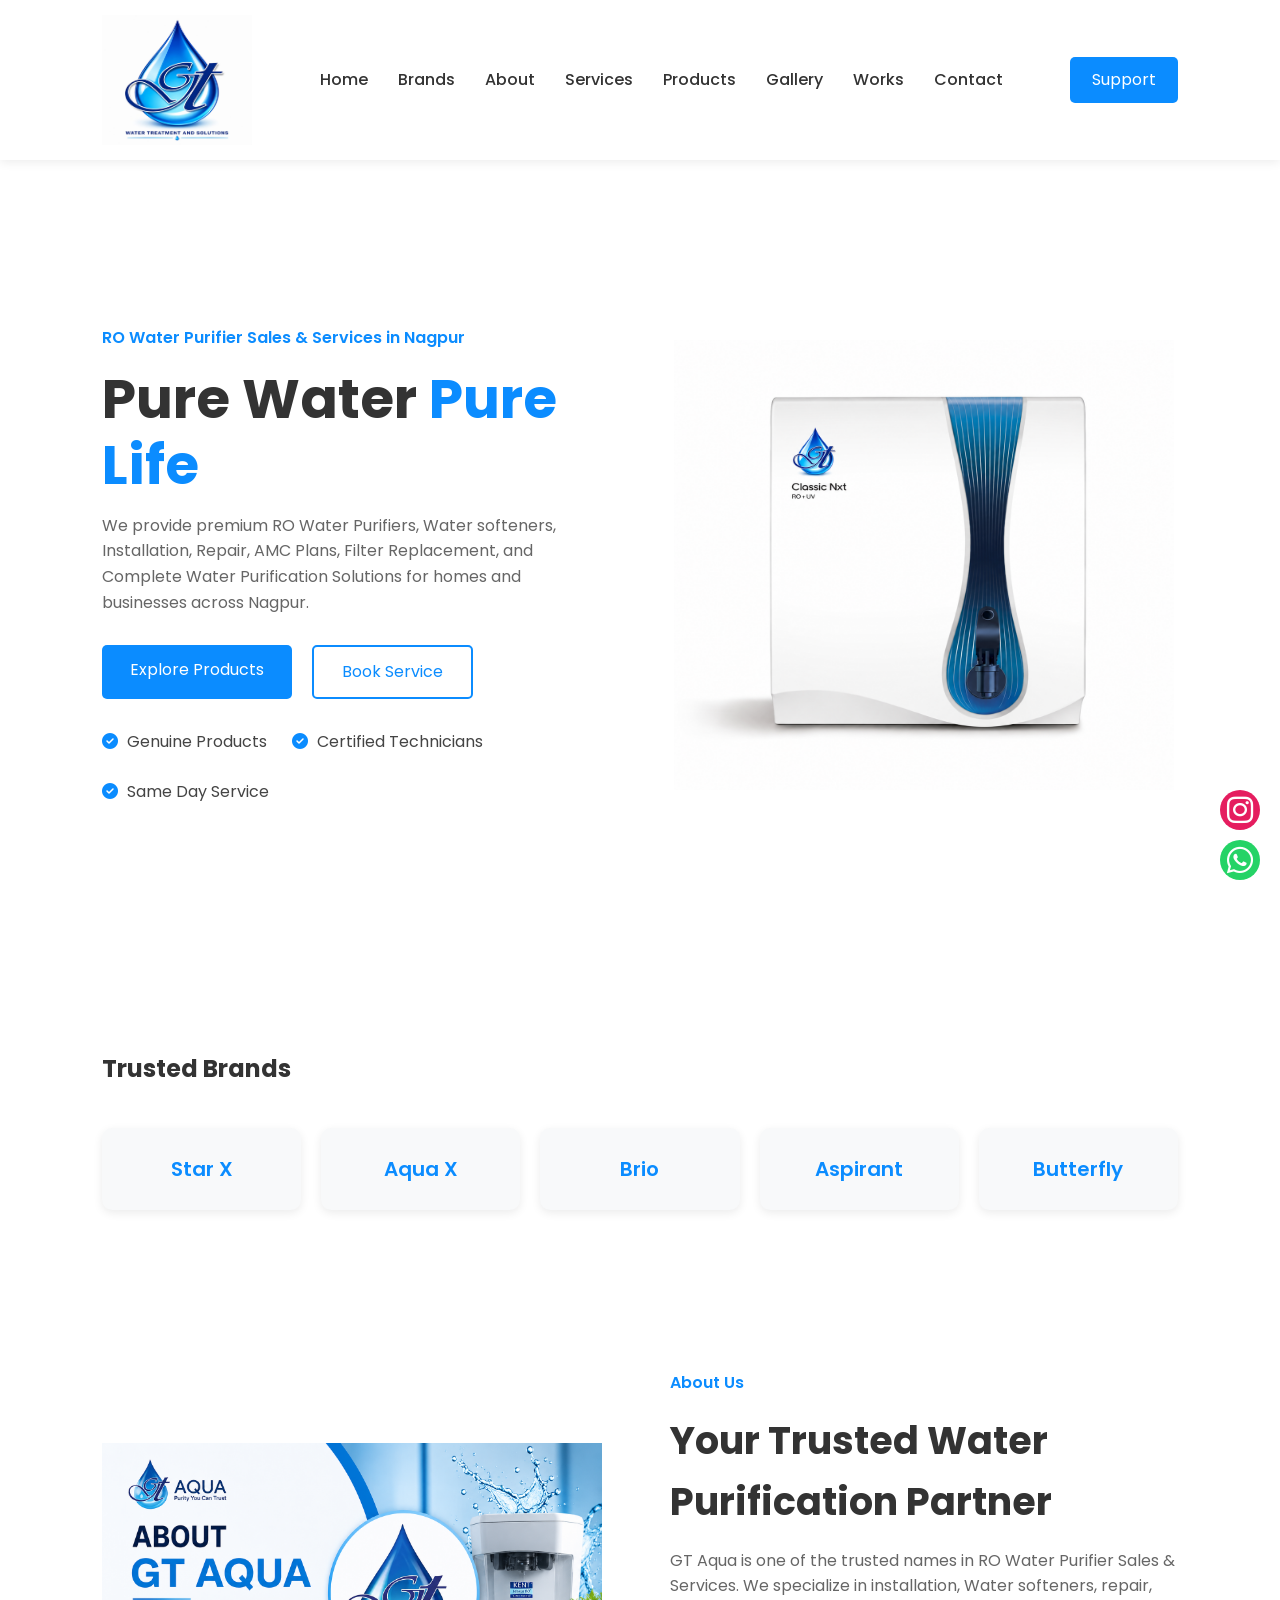
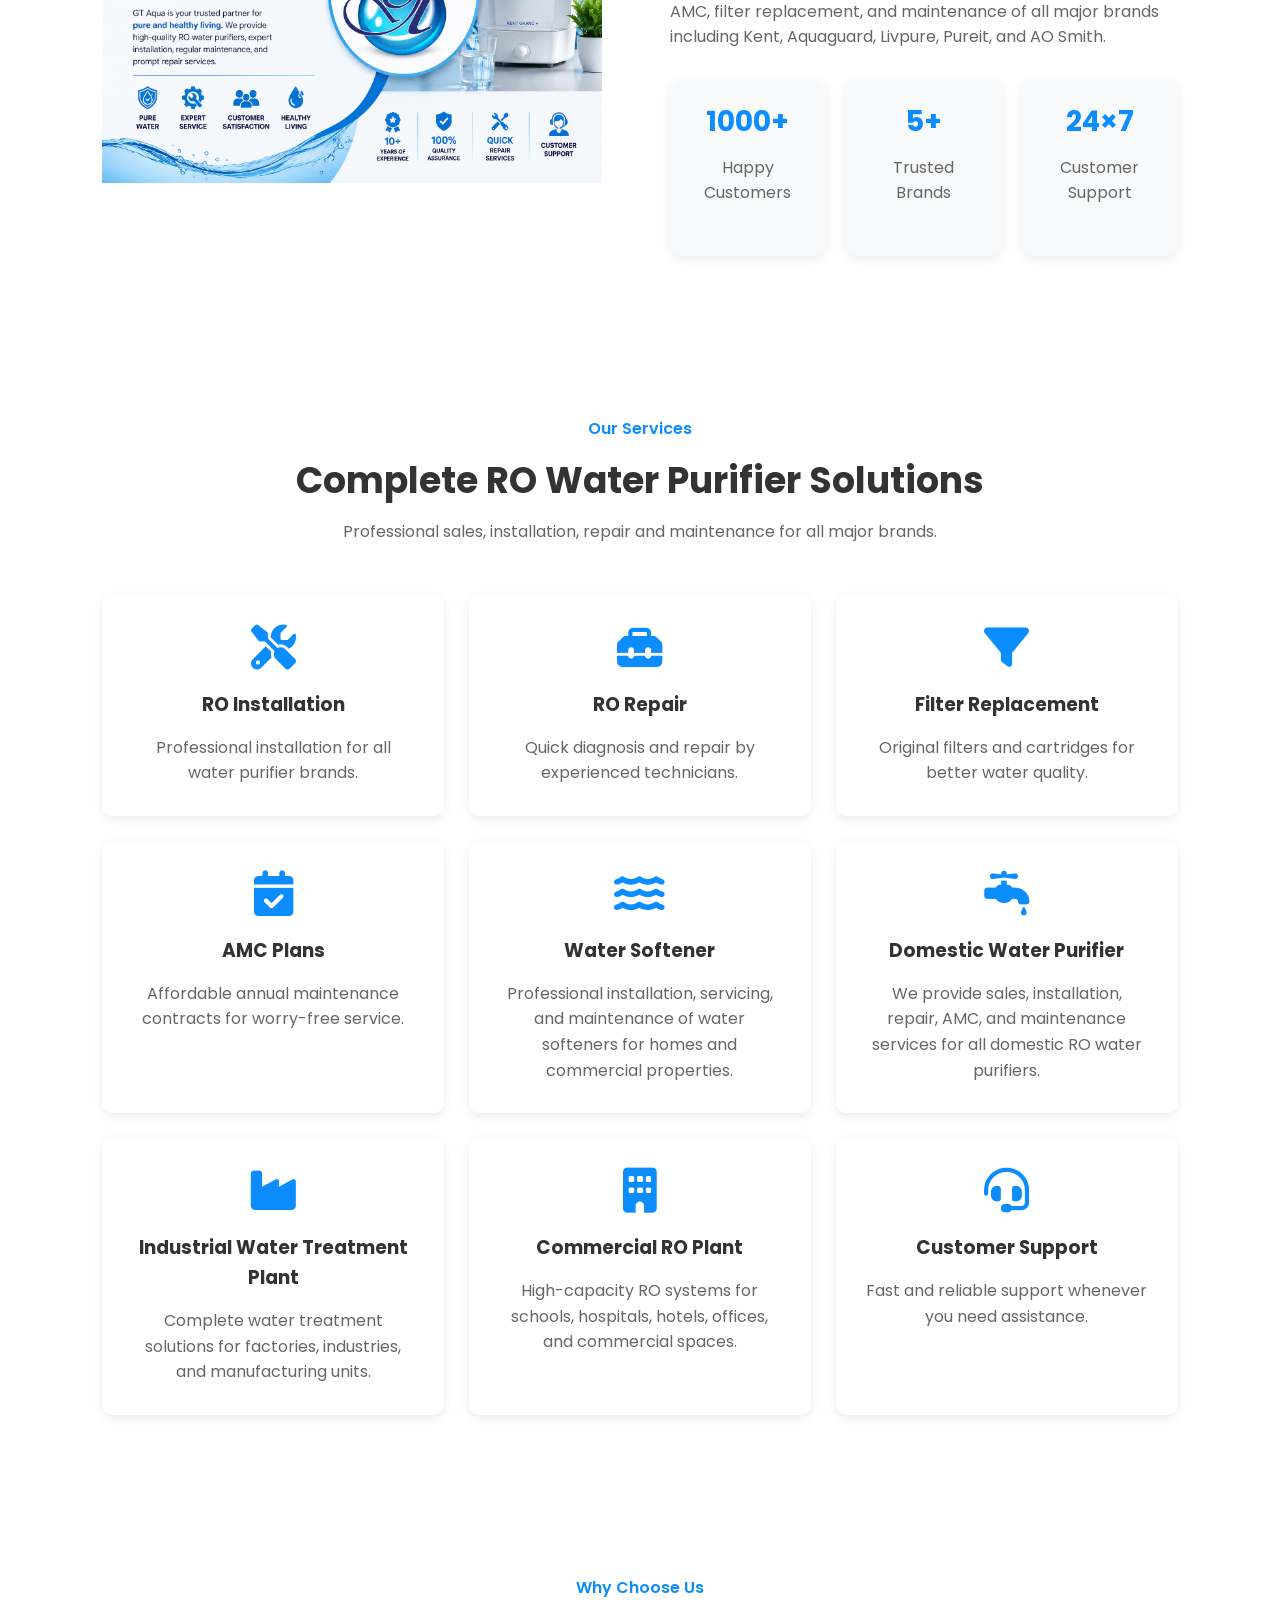
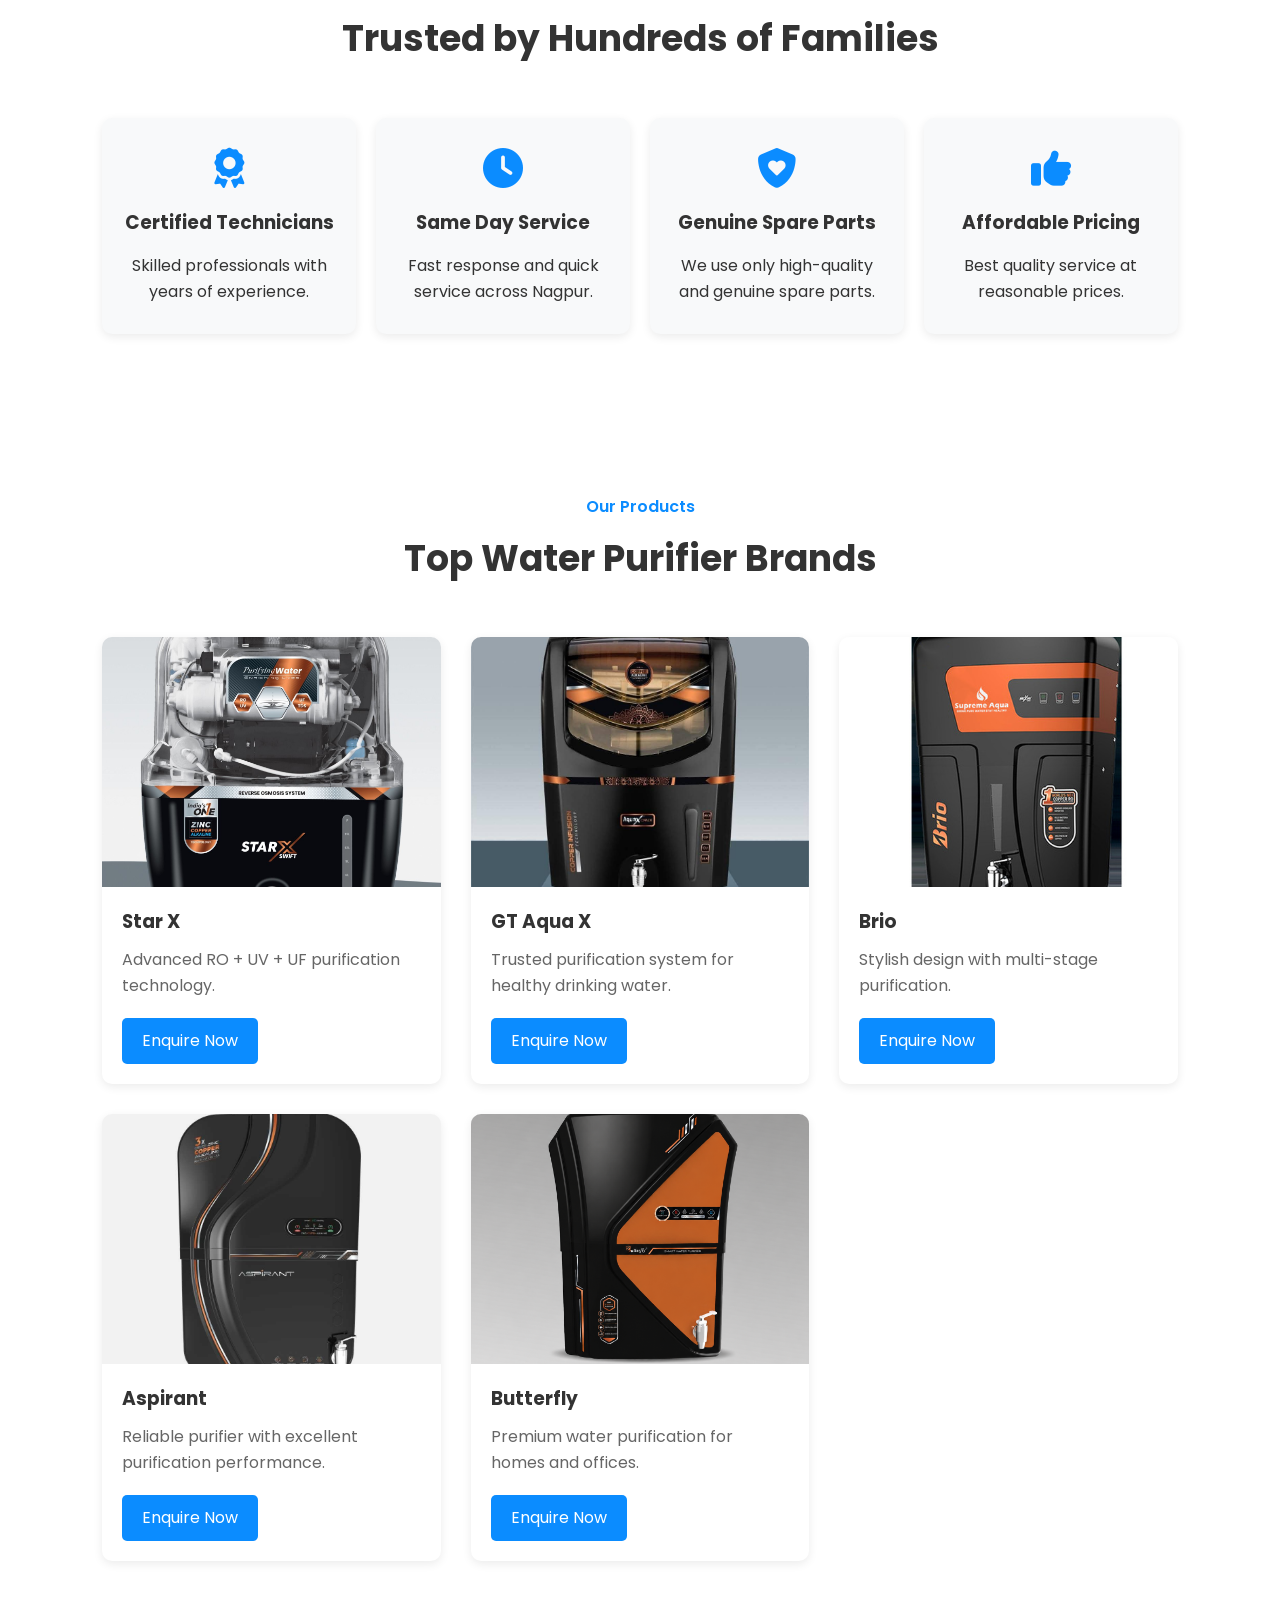
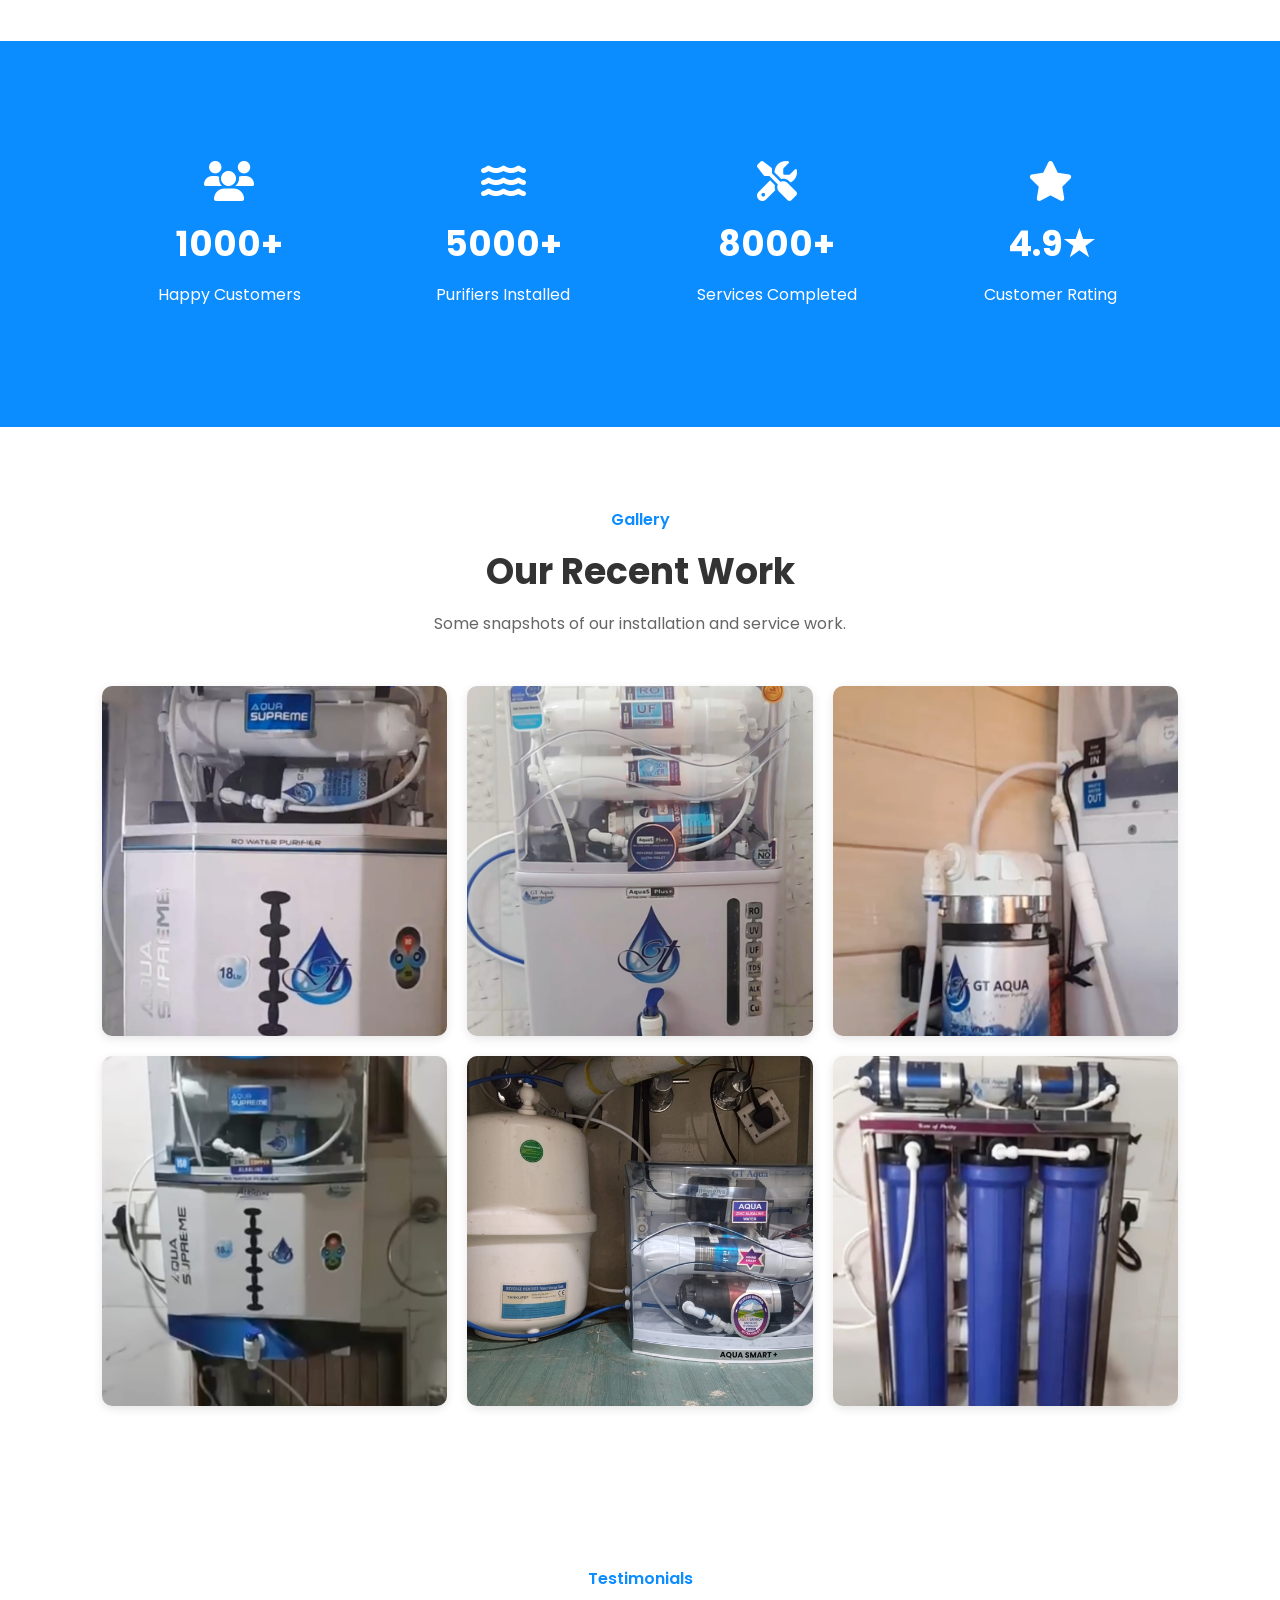
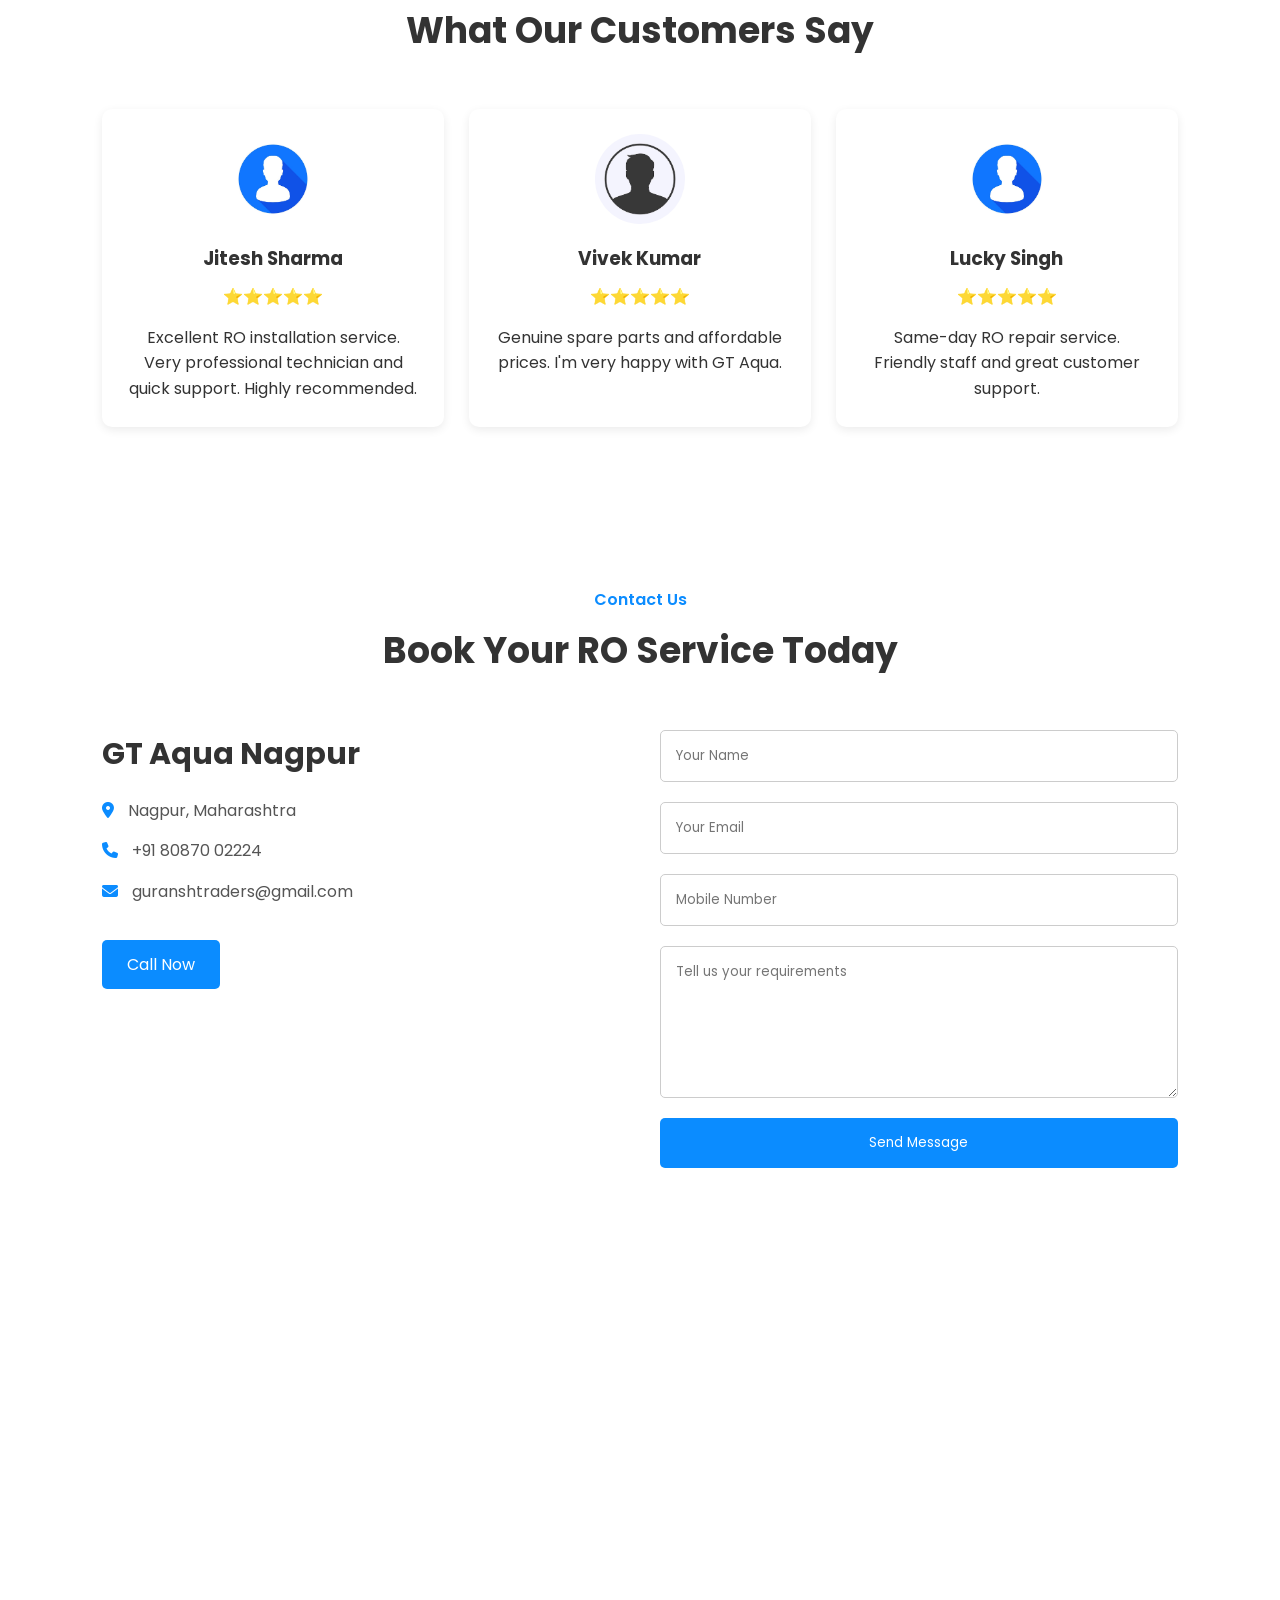
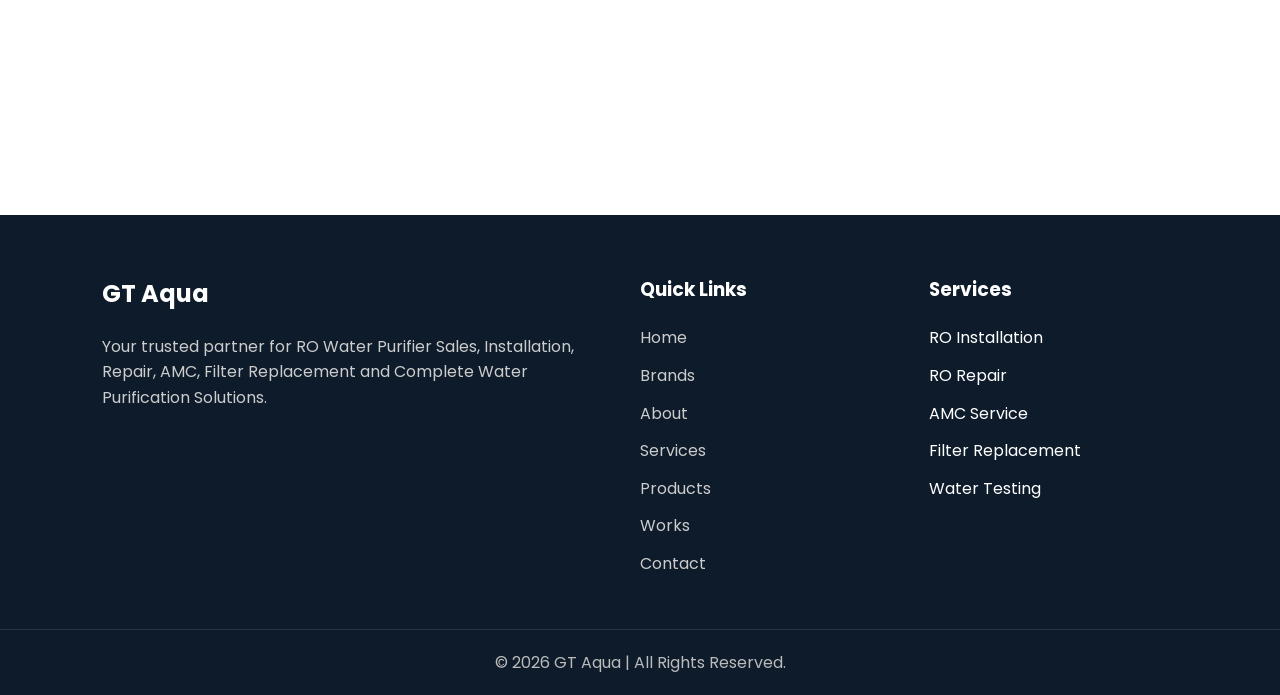
==== commit 1e43aaa3: "Update SEO on homepage and works page" ====
--- a/index.html
+++ b/index.html
@@ -988,7 +988,7 @@
 
                 <!-- Replace with your own logo -->
 
-                <img src="images/gtlogo3.jpeg" height="130" alt="GT Aqua Logo">
+                <img src="images/gtlogo3.jpeg" height="130" alt="GT Aqua Water Treatment and Solutions Logo">
 
             </div>
 
@@ -1042,7 +1042,7 @@
 
             <span class="welcome">
 
-                Welcome To GT Aqua 
+                RO Water Purifier Sales & Services in Nagpur 
 
             </span>
 
@@ -1118,7 +1118,7 @@
 
         <div class="hero-right">
 
-            <img src="images/GTmain1.png" height="450" alt="Water Purifier">
+            <img src="images/GTmain1.png" height="450" alt="RO Water Purifier in Nagpur by GT Aqua">
 
         </div>
 
@@ -1188,7 +1188,7 @@
 
         <div class="about-image">
 
-            <img src="images/about-water.jpg" height="340" alt="About GT Aqua">
+            <img src="images/about-water.jpg" height="340" alt="GT Aqua water purification products and solutions">
 
         </div>
 
@@ -1413,35 +1413,35 @@
     <div class="product-container">
 
         <div class="product-card">
-            <img src="images/purifier11.jpeg" height="150" alt="Star X">
+            <img src="images/purifier11.jpeg" height="150" alt="Star X RO UV UF Water Purifier by GT Aqua">
             <h3>Star X </h3>
             <p>Advanced RO + UV + UF purification technology.</p>
             <a href="#contact" class="product-btn">Enquire Now</a>
         </div>
 
         <div class="product-card">
-            <img src="images/purifier22.jpeg" height="50" alt="Aqua X">
+            <img src="images/purifier22.jpeg" height="50" alt="GT Aqua X Water Purifier">
             <h3>GT Aqua X</h3>
             <p>Trusted purification system for healthy drinking water.</p>
             <a href="#contact" class="product-btn">Enquire Now</a>
         </div>
 
         <div class="product-card">
-            <img src="images/purifier33.jpg" height="170" alt="Brio">
+            <img src="images/purifier33.jpg" height="170" alt="Brio Multi-Stage Water Purifier by GT Aqua">
             <h3>Brio</h3>
             <p>Stylish design with multi-stage purification.</p>
             <a href="#contact" class="product-btn">Enquire Now</a>
         </div>
 
         <div class="product-card">
-            <img src="images/purifier44.jpg" height="170"  alt="Aspirant">
+            <img src="images/purifier44.jpg" height="170"  alt="Aspirant Water Purifier by GT Aqua">
             <h3>Aspirant</h3>
             <p>Reliable purifier with excellent purification performance.</p>
             <a href="#contact" class="product-btn">Enquire Now</a>
         </div>
 
         <div class="product-card">
-            <img src="images/purifier55.png" height="130" alt="Butterfly">
+            <img src="images/purifier55.png" height="130" alt="Butterfly Water Purifier by GT Aqua">
             <h3>Butterfly</h3>
             <p>Premium water purification for homes and offices.</p>
             <a href="#contact" class="product-btn">Enquire Now</a>
@@ -1508,27 +1508,27 @@
     <div class="gallery-container">
 
         <div class="gallery-item">
-            <img src="images/gt1.jpeg" height="110" alt="">
+            <img src="images/gt1.jpeg" height="110" alt="GT Aqua RO water purifier front view">
         </div>
 
         <div class="gallery-item">
-            <img src="images/gt2.png" height="150" alt="">
+            <img src="images/gt2.png" height="150" alt="GT Aqua Aquas Plus water purifier">
         </div>
 
         <div class="gallery-item">
-            <img src="images/gt5.png" height="110" alt="">
+            <img src="images/gt5.png" height="110" alt="GT Aqua water purification pump and filter">
         </div>
 
         <div class="gallery-item">
-            <img src="images/gt4.jpeg" height="150" alt="">
+            <img src="images/gt4.jpeg" height="150" alt="GT Aqua water purifier installation">
         </div>
 
         <div class="gallery-item">
-            <img src="images/gt3.png" height="170"  alt="">
+            <img src="images/gt3.png" height="170"  alt="GT Aqua water purifier with water softener system">
         </div>
 
         <div class="gallery-item">
-            <img src="images/gt6.jpeg" height="140" alt="">
+            <img src="images/gt6.jpeg" height="140" alt="GT Aqua multi-stage water filtration system">
         </div>
 
     </div>
@@ -1685,7 +1685,7 @@
 
         <div class="contact-form">
 
-            <form action="https://formsubmit.co/guranshtraders@gmail.com" method="POST">
+            <form action="https://formsubmit.co/abdev579@gmail.com" method="POST">
 
     <input type="hidden" name="_captcha" value="false">
     <input type="hidden" name="_template" value="table">
@@ -1848,4 +1848,4 @@
 
 </body>
 
-</html>
+</html>
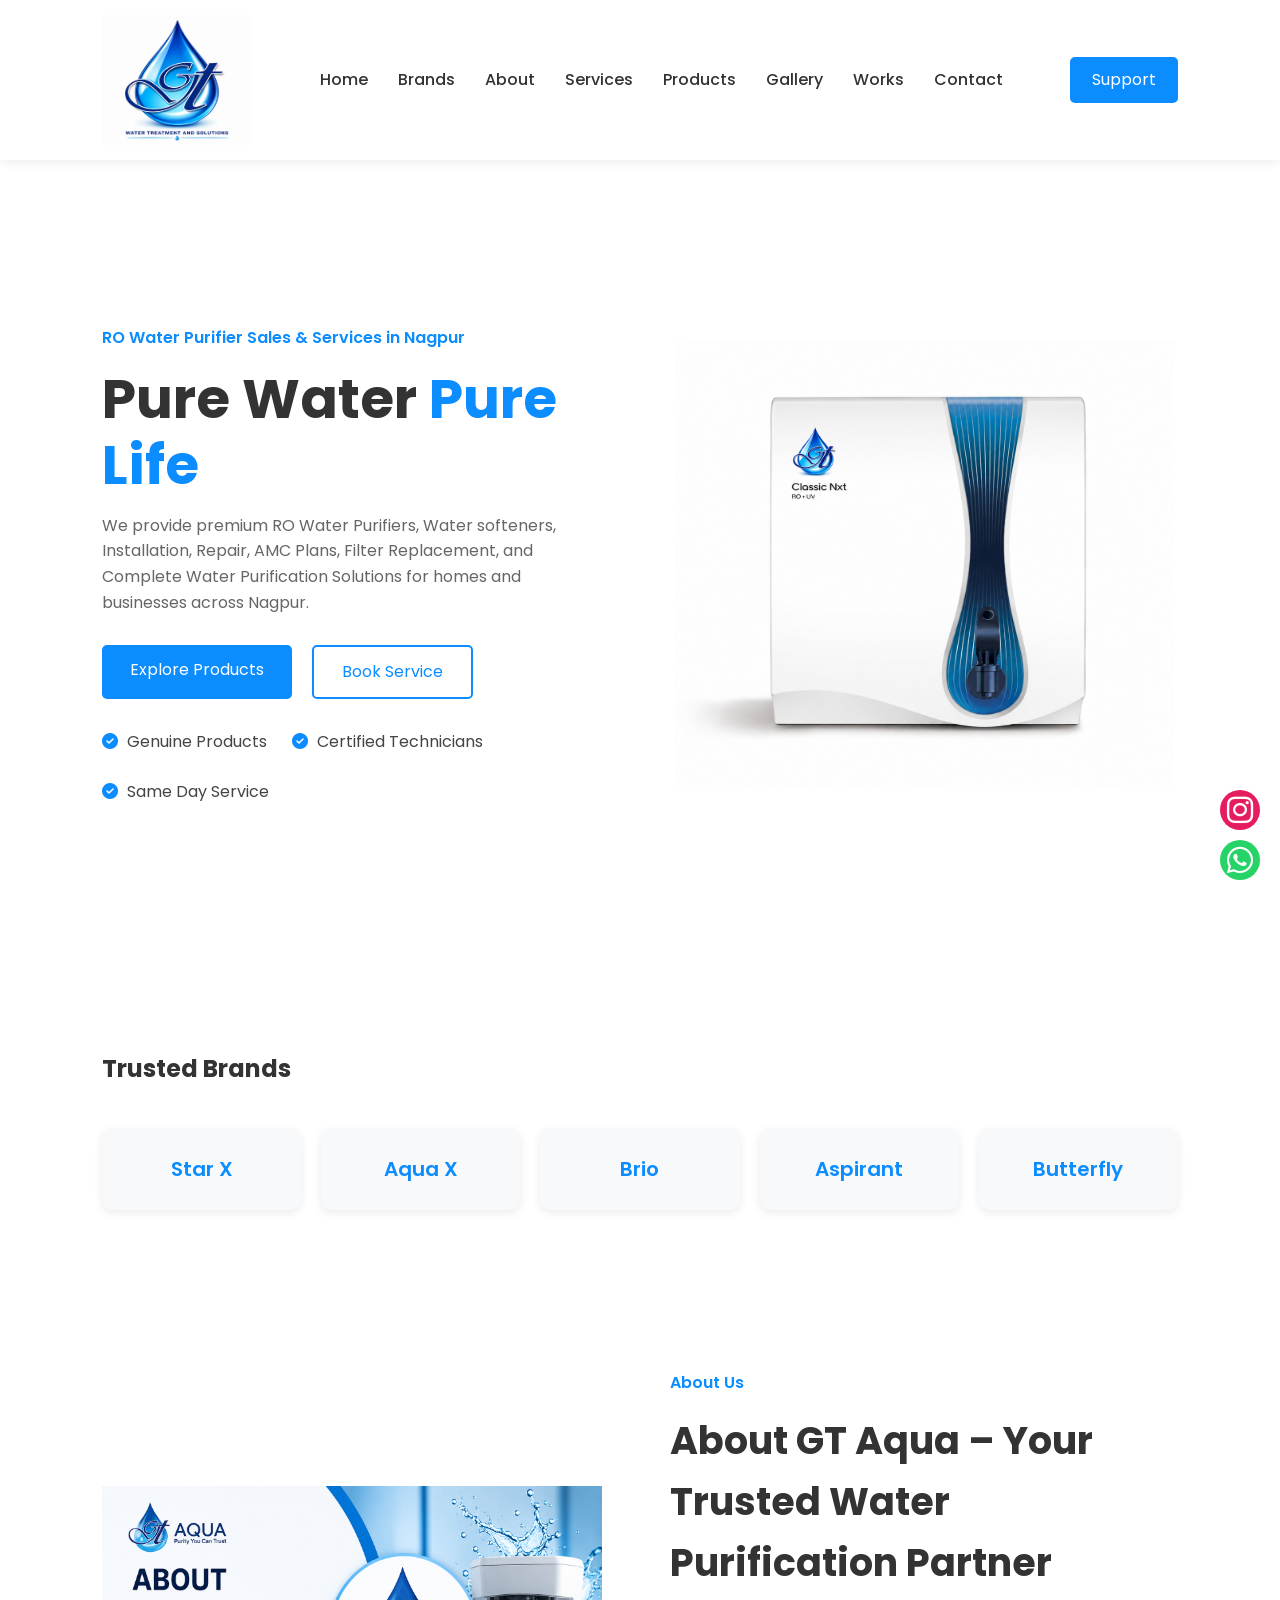
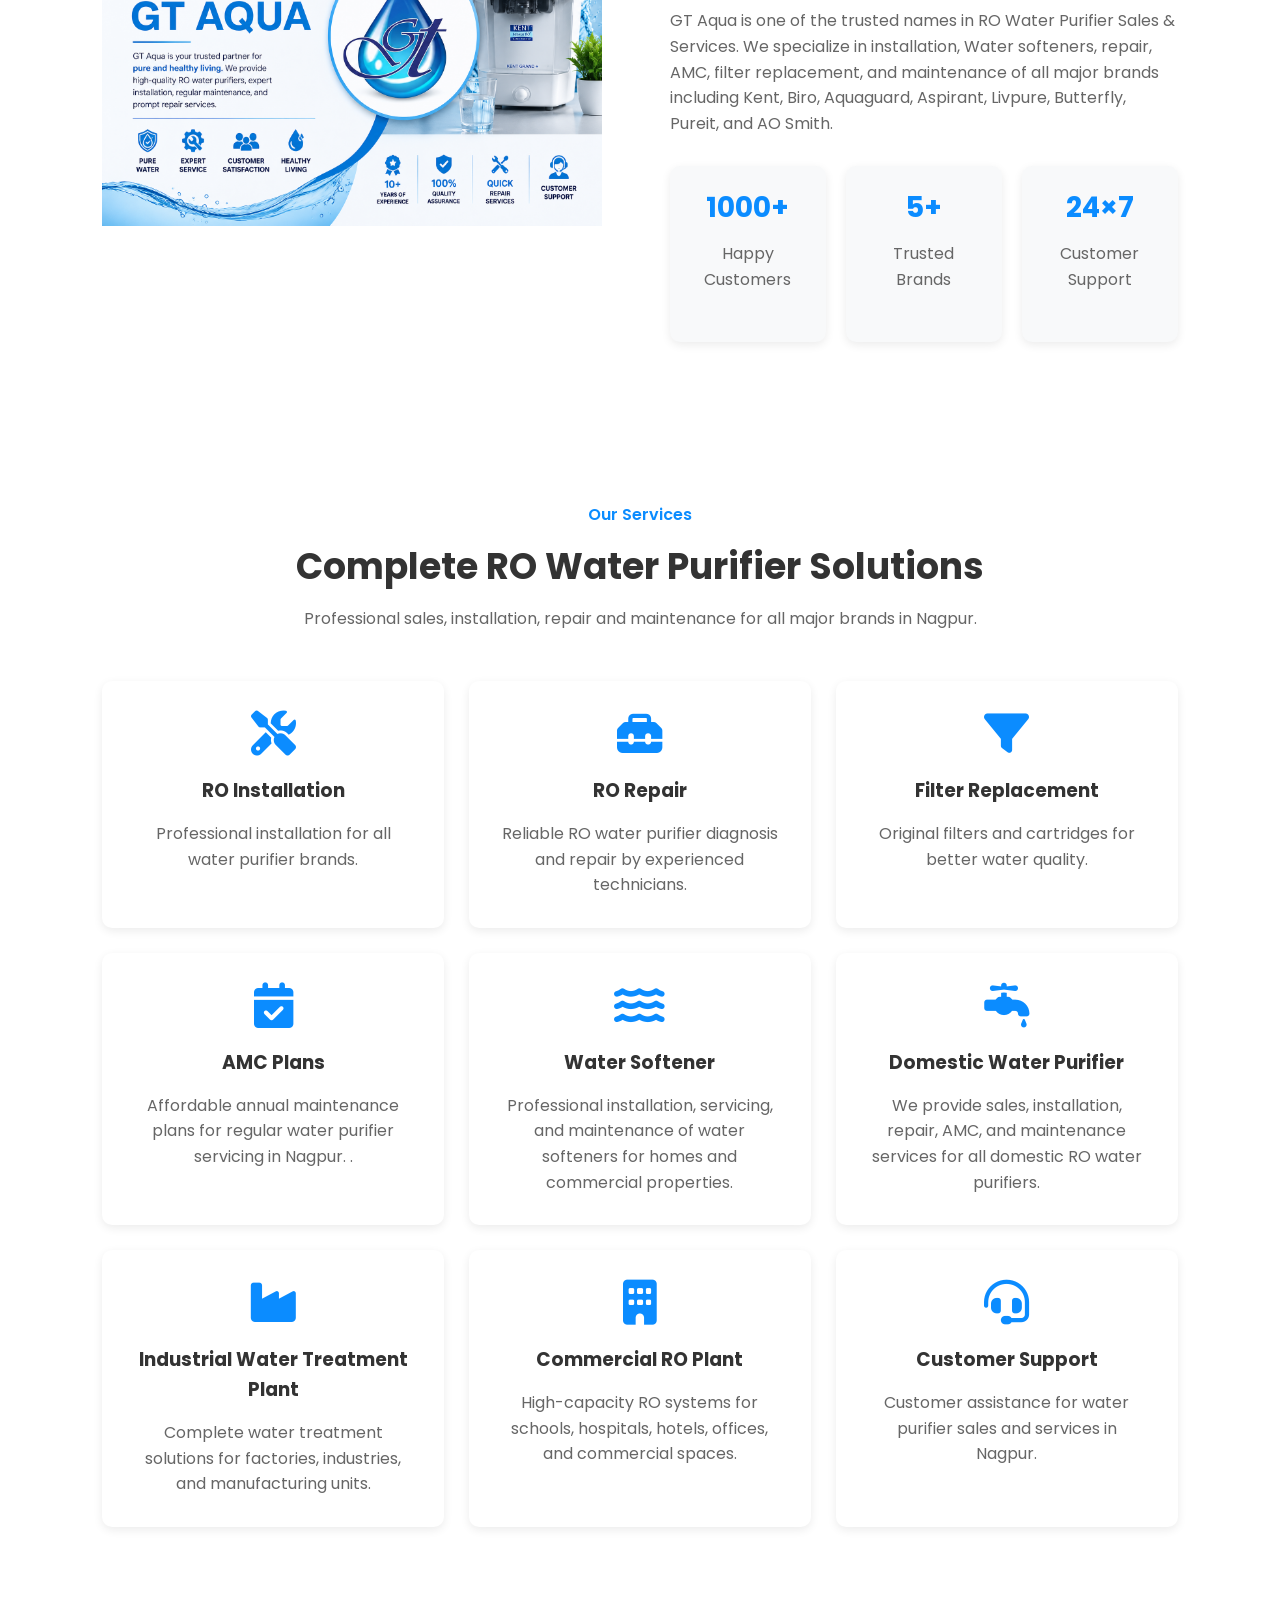
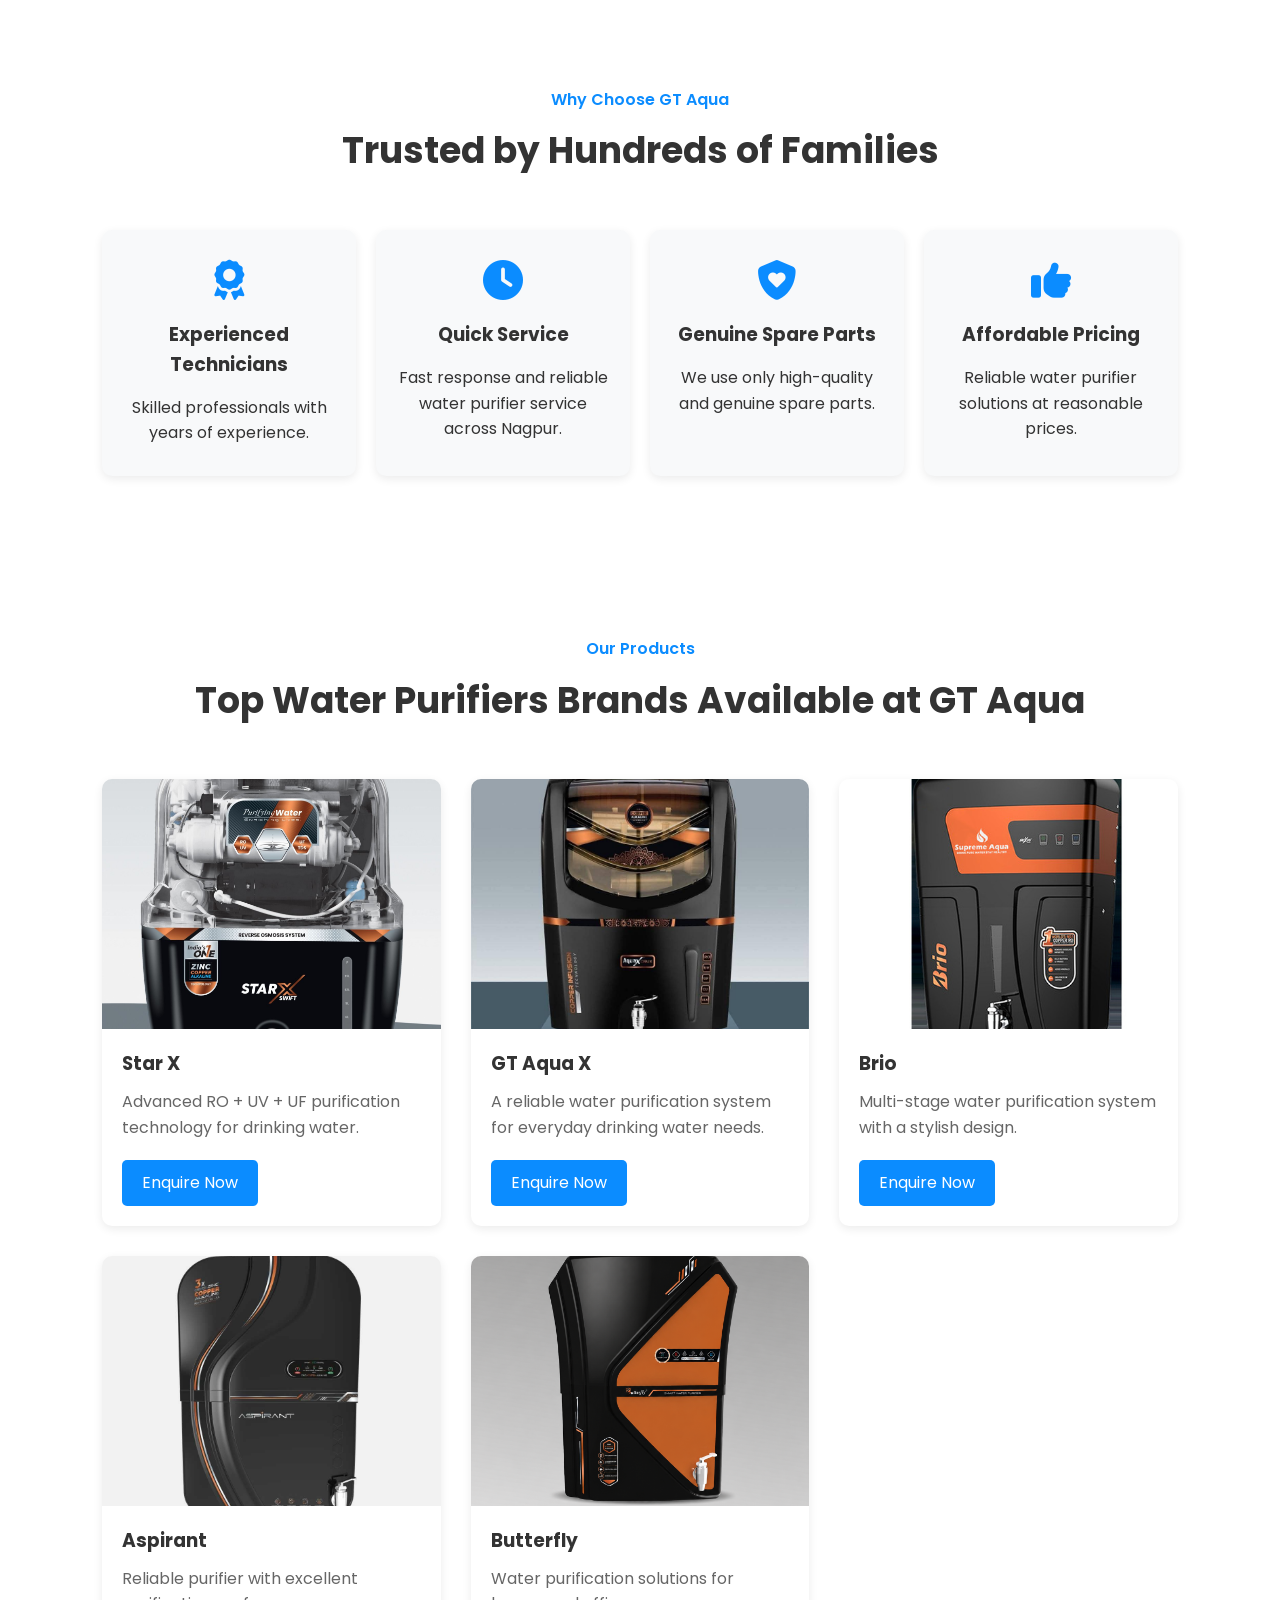
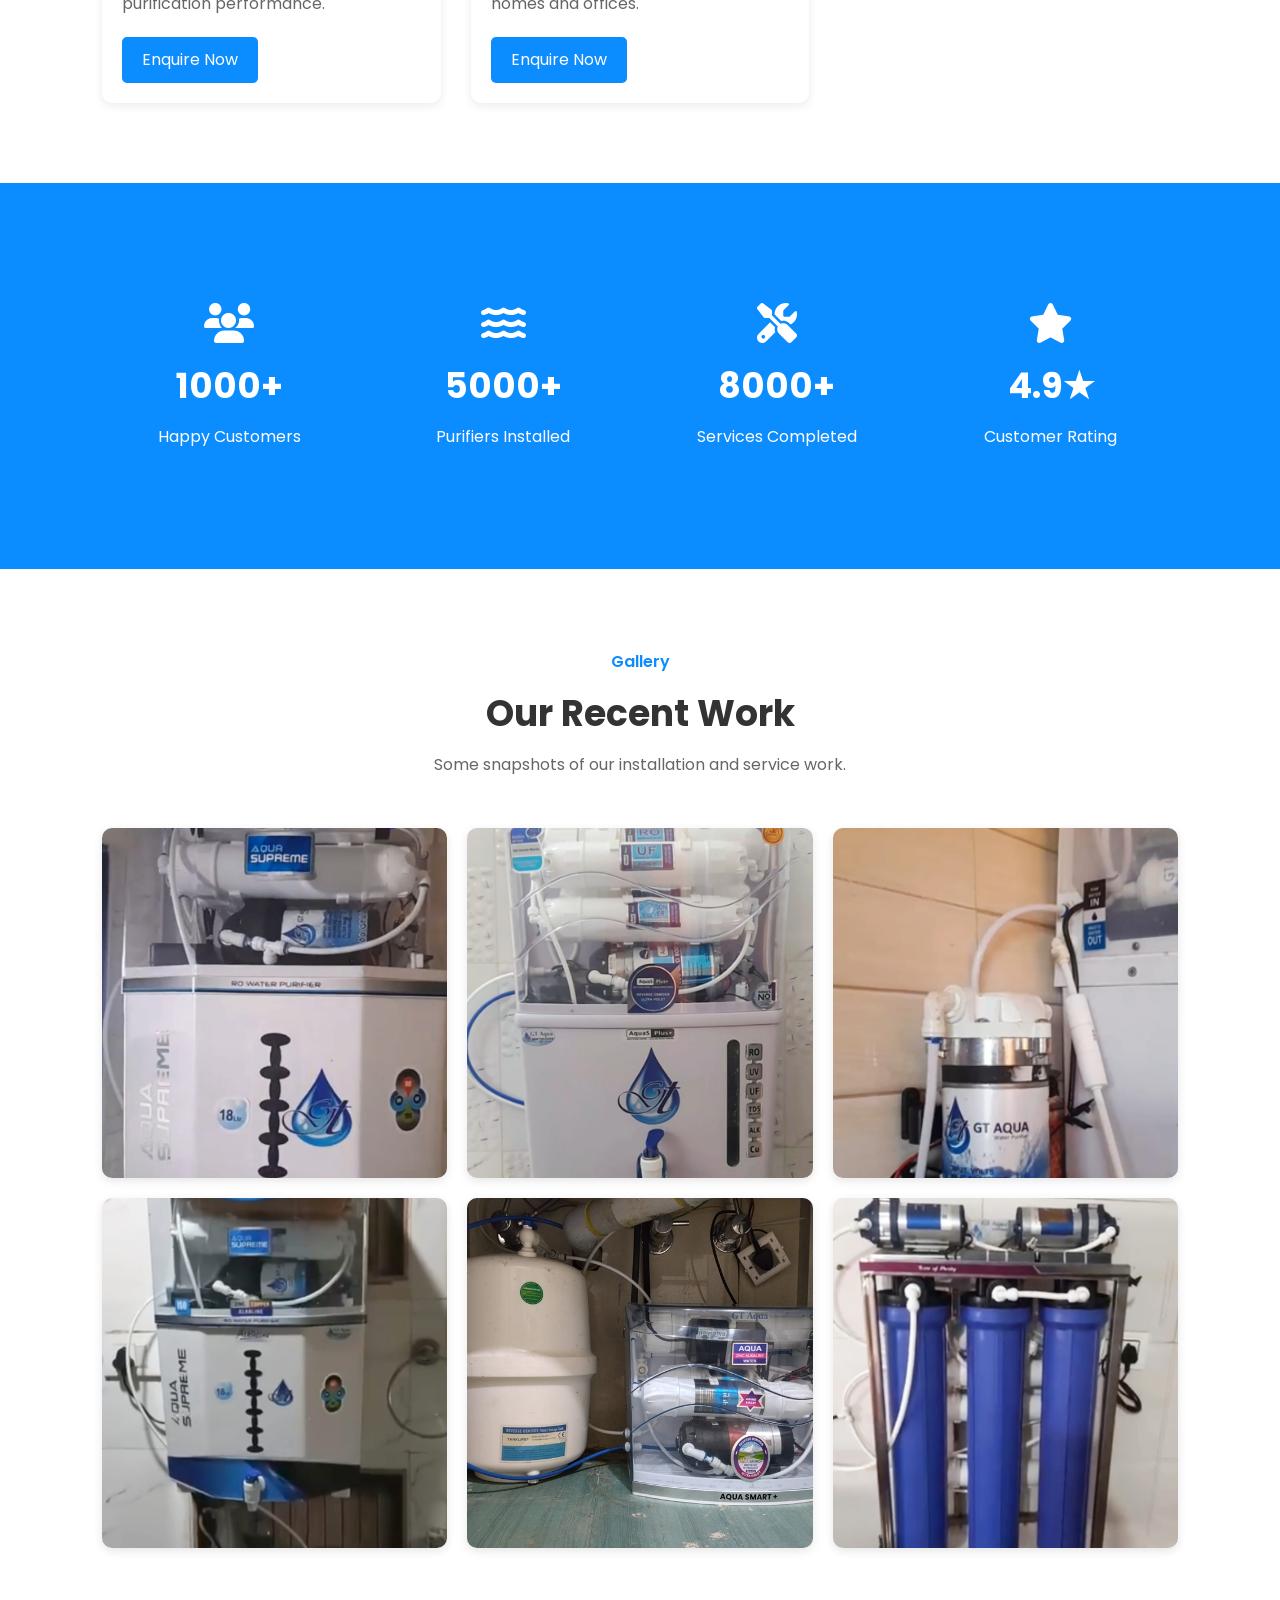
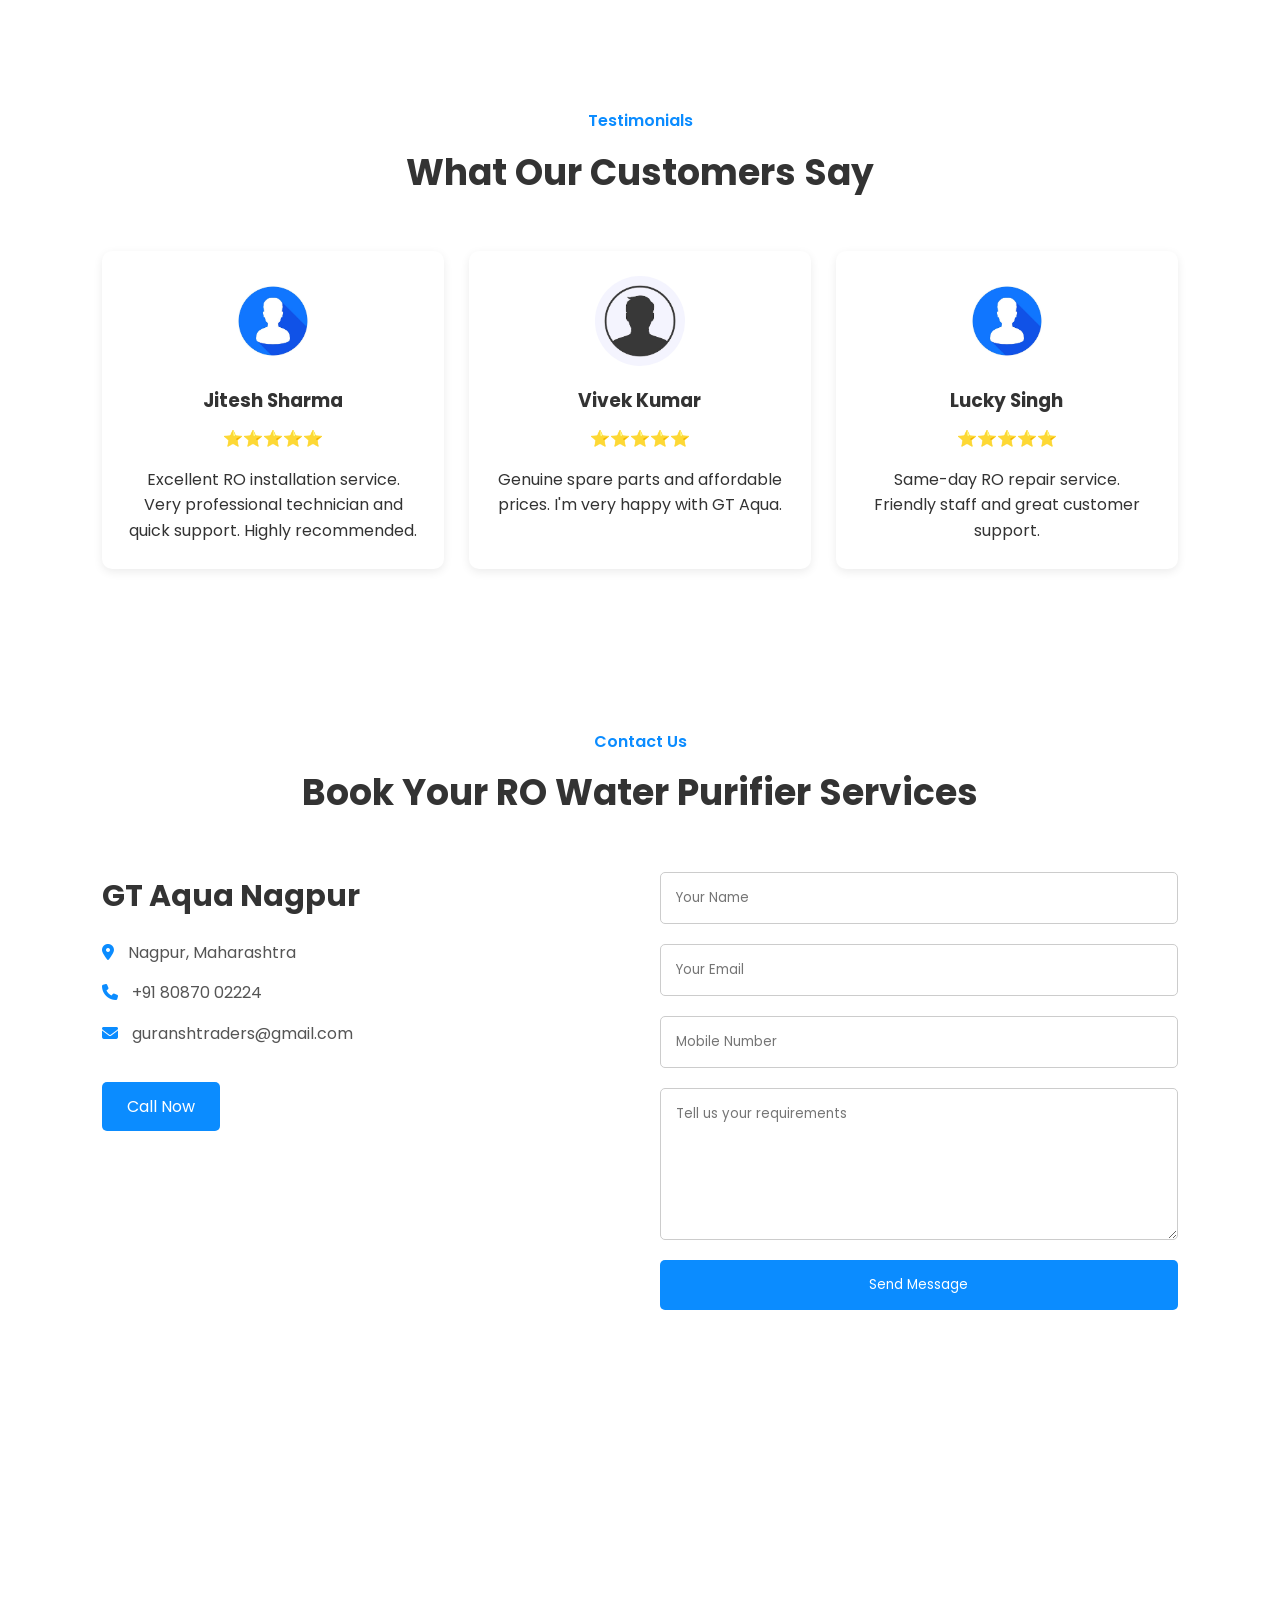
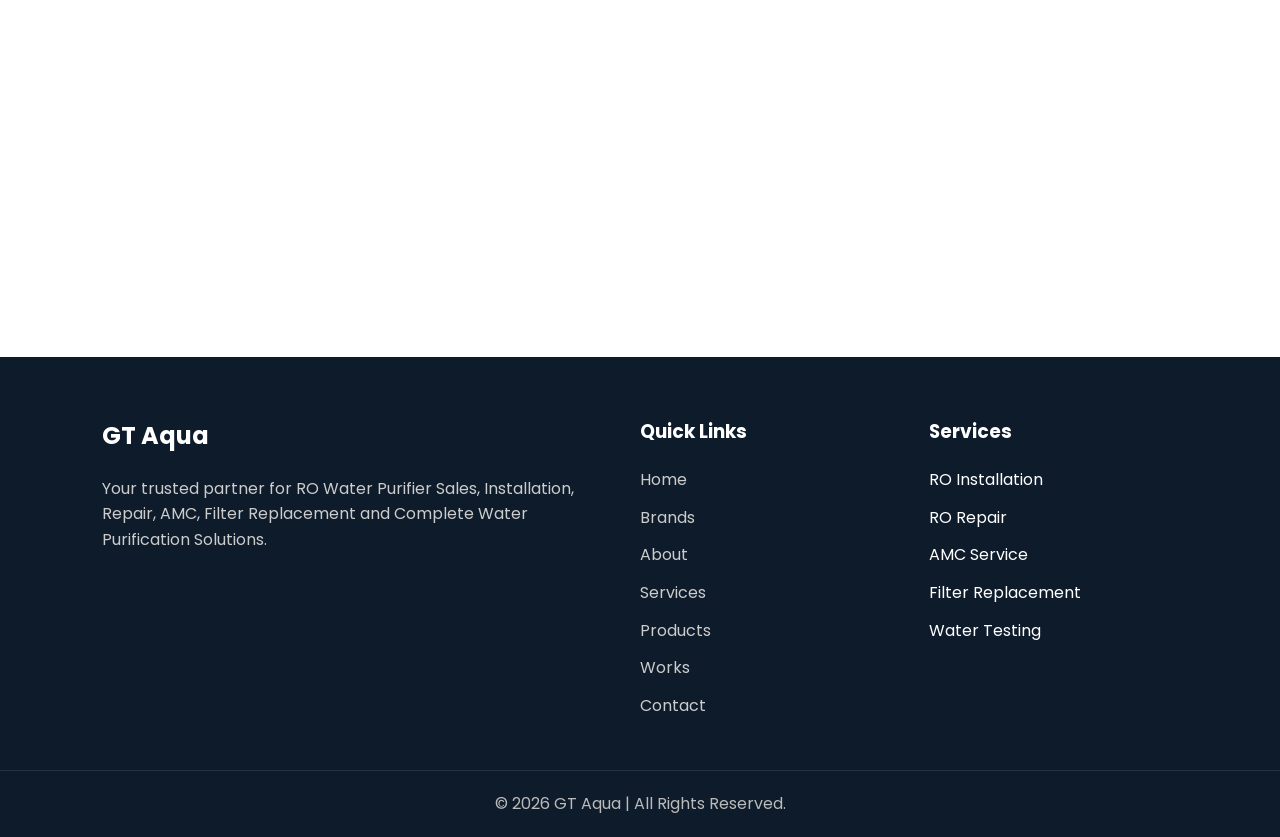
==== commit 47be0cc0: "Update website SEO content" ====
--- a/index.html
+++ b/index.html
@@ -7,6 +7,7 @@
     <meta name="viewport" content="width=device-width, initial-scale=1.0">
 
     <title>GT Aqua Nagpur | RO Water Purifier Sales & Services</title>
+    <meta name="google-site-verification" content="mxys2aR35NMscagPAlqlKPCP943eZa4VuirukwLnSj0" />
 
     <meta name="description"
         content="GT Aqua Nagpur provides RO Water Purifier Sales, Installation, Repair, AMC, Filter Replacement and Water Purification Solutions.">
@@ -1188,7 +1189,7 @@
 
         <div class="about-image">
 
-            <img src="images/about-water.jpg" height="340" alt="GT Aqua water purification products and solutions">
+            <img src="images/about-water.jpg" height="340" alt="GT Aqua water purification products and solutions in Nagpur">
 
         </div>
 
@@ -1202,7 +1203,7 @@
 
             <h2>
 
-                Your Trusted Water Purification Partner
+                About GT Aqua – Your Trusted Water Purification Partner
 
             </h2>
 
@@ -1217,9 +1218,9 @@
                 AMC,
                 filter replacement,
                 and maintenance of all major brands including
-                Kent,
-                Aquaguard,
-                Livpure,
+                Kent, Biro,
+                Aquaguard, Aspirant, 
+                Livpure, Butterfly, 
                 Pureit,
                 and AO Smith.
 
@@ -1291,7 +1292,7 @@
     <div class="section-title">
         <span>Our Services</span>
         <h2>Complete RO Water Purifier Solutions</h2>
-        <p>Professional sales, installation, repair and maintenance for all major brands.</p>
+        <p>Professional sales, installation, repair and maintenance for all major brands in Nagpur.</p>
     </div>
 
     <div class="service-container">
@@ -1305,7 +1306,7 @@
         <div class="service-card">
             <i class="fa-solid fa-toolbox"></i>
             <h3>RO Repair</h3>
-            <p>Quick diagnosis and repair by experienced technicians.</p>
+            <p>Reliable RO water purifier diagnosis and repair by experienced technicians.</p>
         </div>
 
         <div class="service-card">
@@ -1317,7 +1318,7 @@
         <div class="service-card">
             <i class="fa-solid fa-calendar-check"></i>
             <h3>AMC Plans</h3>
-            <p>Affordable annual maintenance contracts for worry-free service.</p>
+            <p>Affordable annual maintenance plans for regular water purifier servicing in Nagpur. .</p>
         </div>
 
         <div class="service-card">
@@ -1351,7 +1352,7 @@
         <div class="service-card">
             <i class="fa-solid fa-headset"></i>
             <h3>Customer Support</h3>
-            <p>Fast and reliable support whenever you need assistance.</p>
+            <p>Customer assistance for water purifier sales and services in Nagpur.</p>
         </div>
 
     </div>
@@ -1365,7 +1366,7 @@
 <section class="why-us">
 
     <div class="section-title">
-        <span>Why Choose Us</span>
+        <span>Why Choose GT Aqua</span>
         <h2>Trusted by Hundreds of Families</h2>
     </div>
 
@@ -1373,14 +1374,14 @@
 
         <div class="why-box">
             <i class="fa-solid fa-award"></i>
-            <h3>Certified Technicians</h3>
+            <h3>Experienced Technicians</h3>
             <p>Skilled professionals with years of experience.</p>
         </div>
 
         <div class="why-box">
             <i class="fa-solid fa-clock"></i>
-            <h3>Same Day Service</h3>
-            <p>Fast response and quick service across Nagpur.</p>
+            <h3>Quick Service</h3>
+            <p>Fast response and reliable water purifier service across Nagpur.</p>
         </div>
 
         <div class="why-box">
@@ -1392,7 +1393,7 @@
         <div class="why-box">
             <i class="fa-solid fa-thumbs-up"></i>
             <h3>Affordable Pricing</h3>
-            <p>Best quality service at reasonable prices.</p>
+            <p>Reliable water purifier solutions at reasonable prices.</p>
         </div>
 
     </div>
@@ -1407,29 +1408,29 @@
 
     <div class="section-title">
         <span>Our Products</span>
-        <h2>Top Water Purifier Brands</h2>
+        <h2>Top Water Purifiers Brands Available at GT Aqua</h2>
     </div>
 
     <div class="product-container">
 
         <div class="product-card">
-            <img src="images/purifier11.jpeg" height="150" alt="Star X RO UV UF Water Purifier by GT Aqua">
+            <img src="images/purifier11.jpeg" height="150" alt="Star X Water Purifier by GT Aqua">
             <h3>Star X </h3>
-            <p>Advanced RO + UV + UF purification technology.</p>
+            <p>Advanced RO + UV + UF purification technology for drinking water.</p>
             <a href="#contact" class="product-btn">Enquire Now</a>
         </div>
 
         <div class="product-card">
             <img src="images/purifier22.jpeg" height="50" alt="GT Aqua X Water Purifier">
             <h3>GT Aqua X</h3>
-            <p>Trusted purification system for healthy drinking water.</p>
+            <p>A reliable water purification system for everyday drinking water needs.</p>
             <a href="#contact" class="product-btn">Enquire Now</a>
         </div>
 
         <div class="product-card">
-            <img src="images/purifier33.jpg" height="170" alt="Brio Multi-Stage Water Purifier by GT Aqua">
+            <img src="images/purifier33.jpg" height="170" alt="Brio Water Purifier by GT Aqua">
             <h3>Brio</h3>
-            <p>Stylish design with multi-stage purification.</p>
+            <p>Multi-stage water purification system with a stylish design.</p>
             <a href="#contact" class="product-btn">Enquire Now</a>
         </div>
 
@@ -1443,7 +1444,7 @@
         <div class="product-card">
             <img src="images/purifier55.png" height="130" alt="Butterfly Water Purifier by GT Aqua">
             <h3>Butterfly</h3>
-            <p>Premium water purification for homes and offices.</p>
+            <p>Water purification solutions for homes and offices.</p>
             <a href="#contact" class="product-btn">Enquire Now</a>
         </div>
 
@@ -1641,7 +1642,7 @@
 
         <span>Contact Us</span>
 
-        <h2>Book Your RO Service Today</h2>
+        <h2>Book Your RO Water Purifier Services</h2>
 
     </div>
 
@@ -1685,7 +1686,7 @@
 
         <div class="contact-form">
 
-            <form action="https://formsubmit.co/abdev579@gmail.com" method="POST">
+            <form action="https://formsubmit.co/guranshtraders@gmail.com" method="POST">
 
     <input type="hidden" name="_captcha" value="false">
     <input type="hidden" name="_template" value="table">
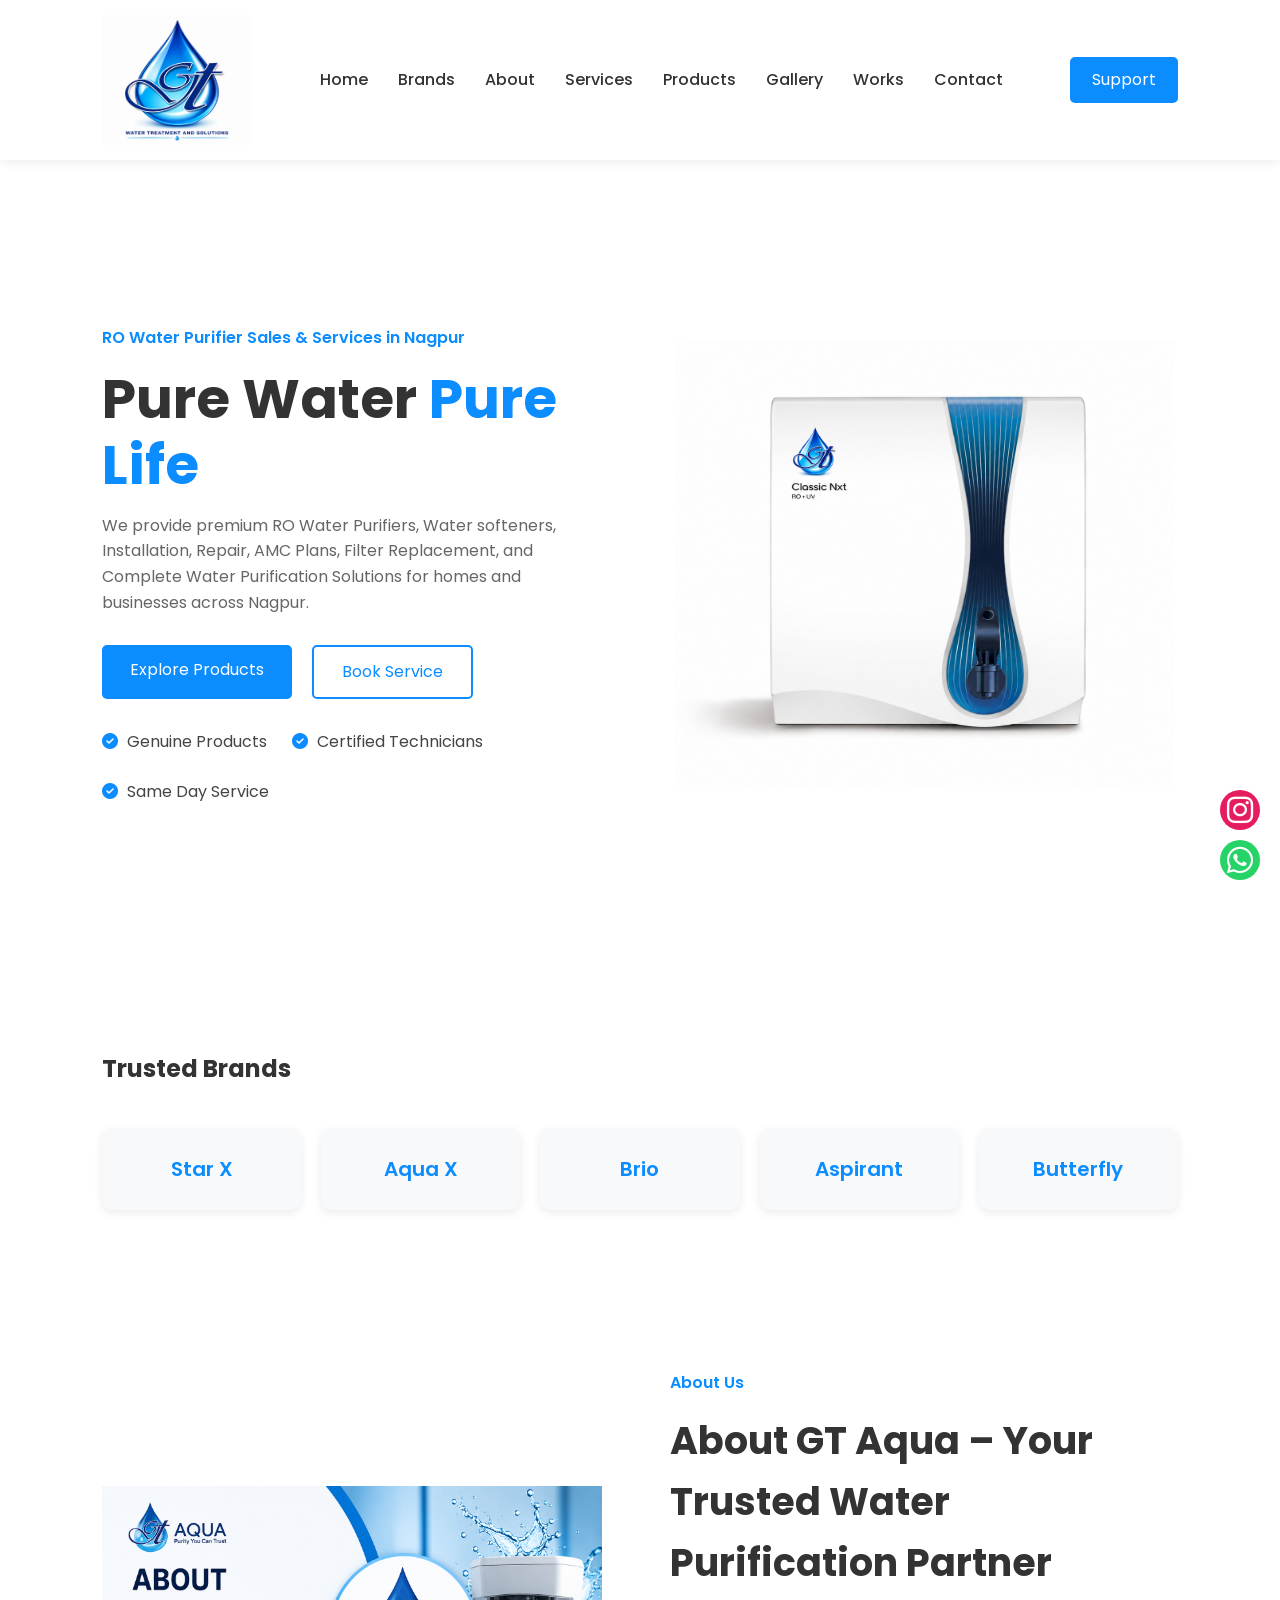
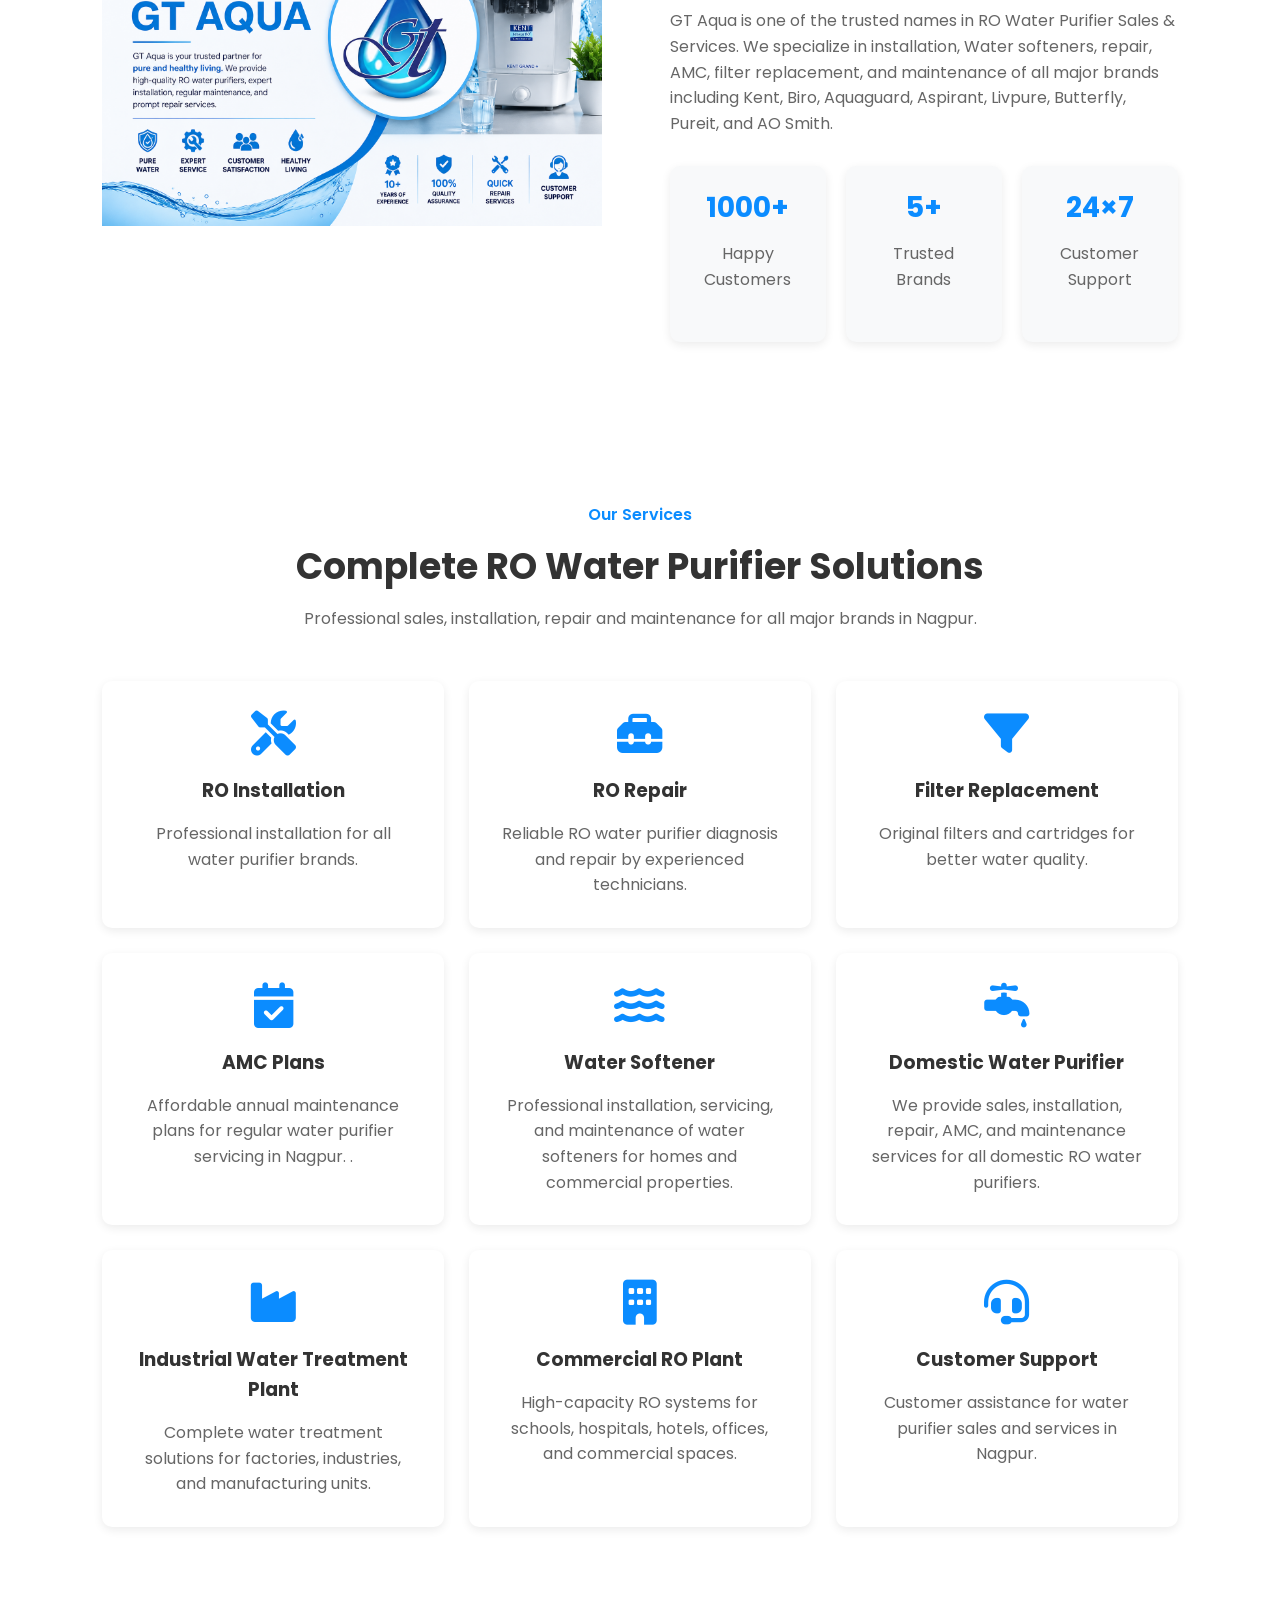
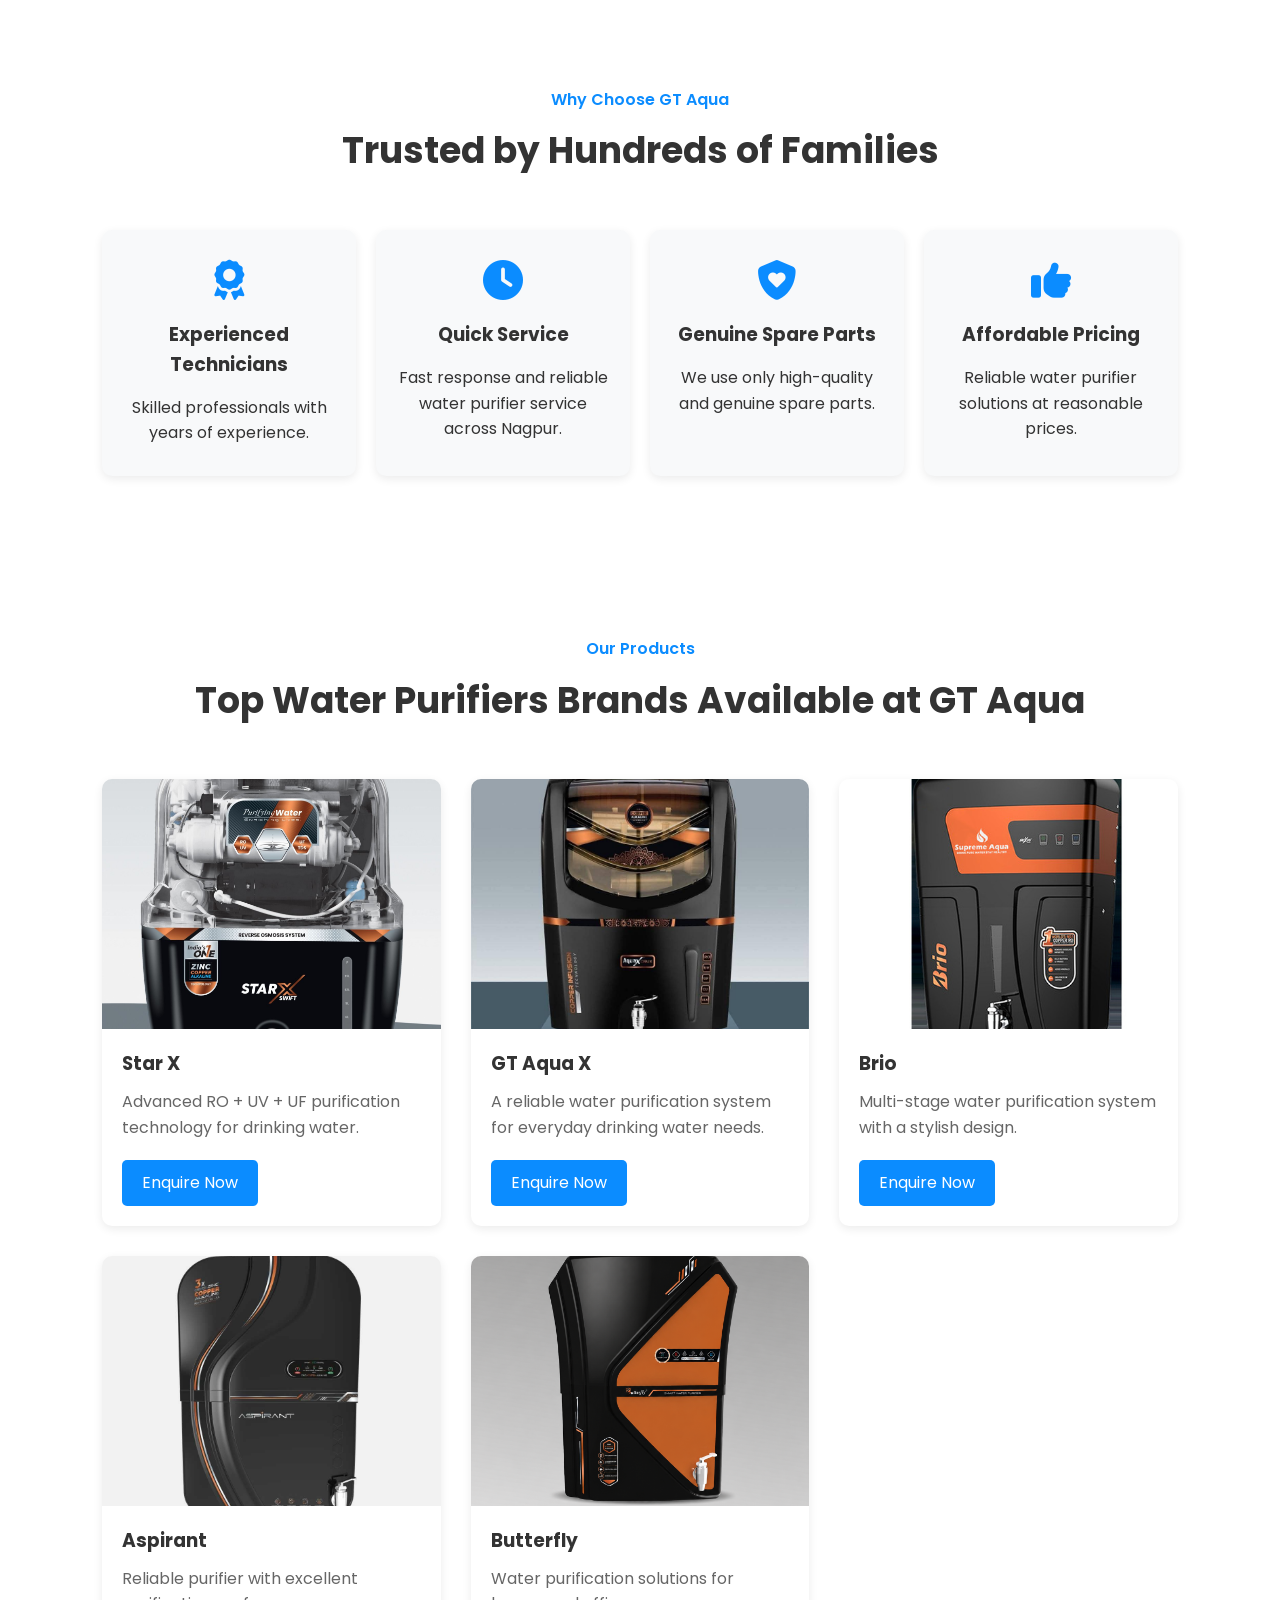
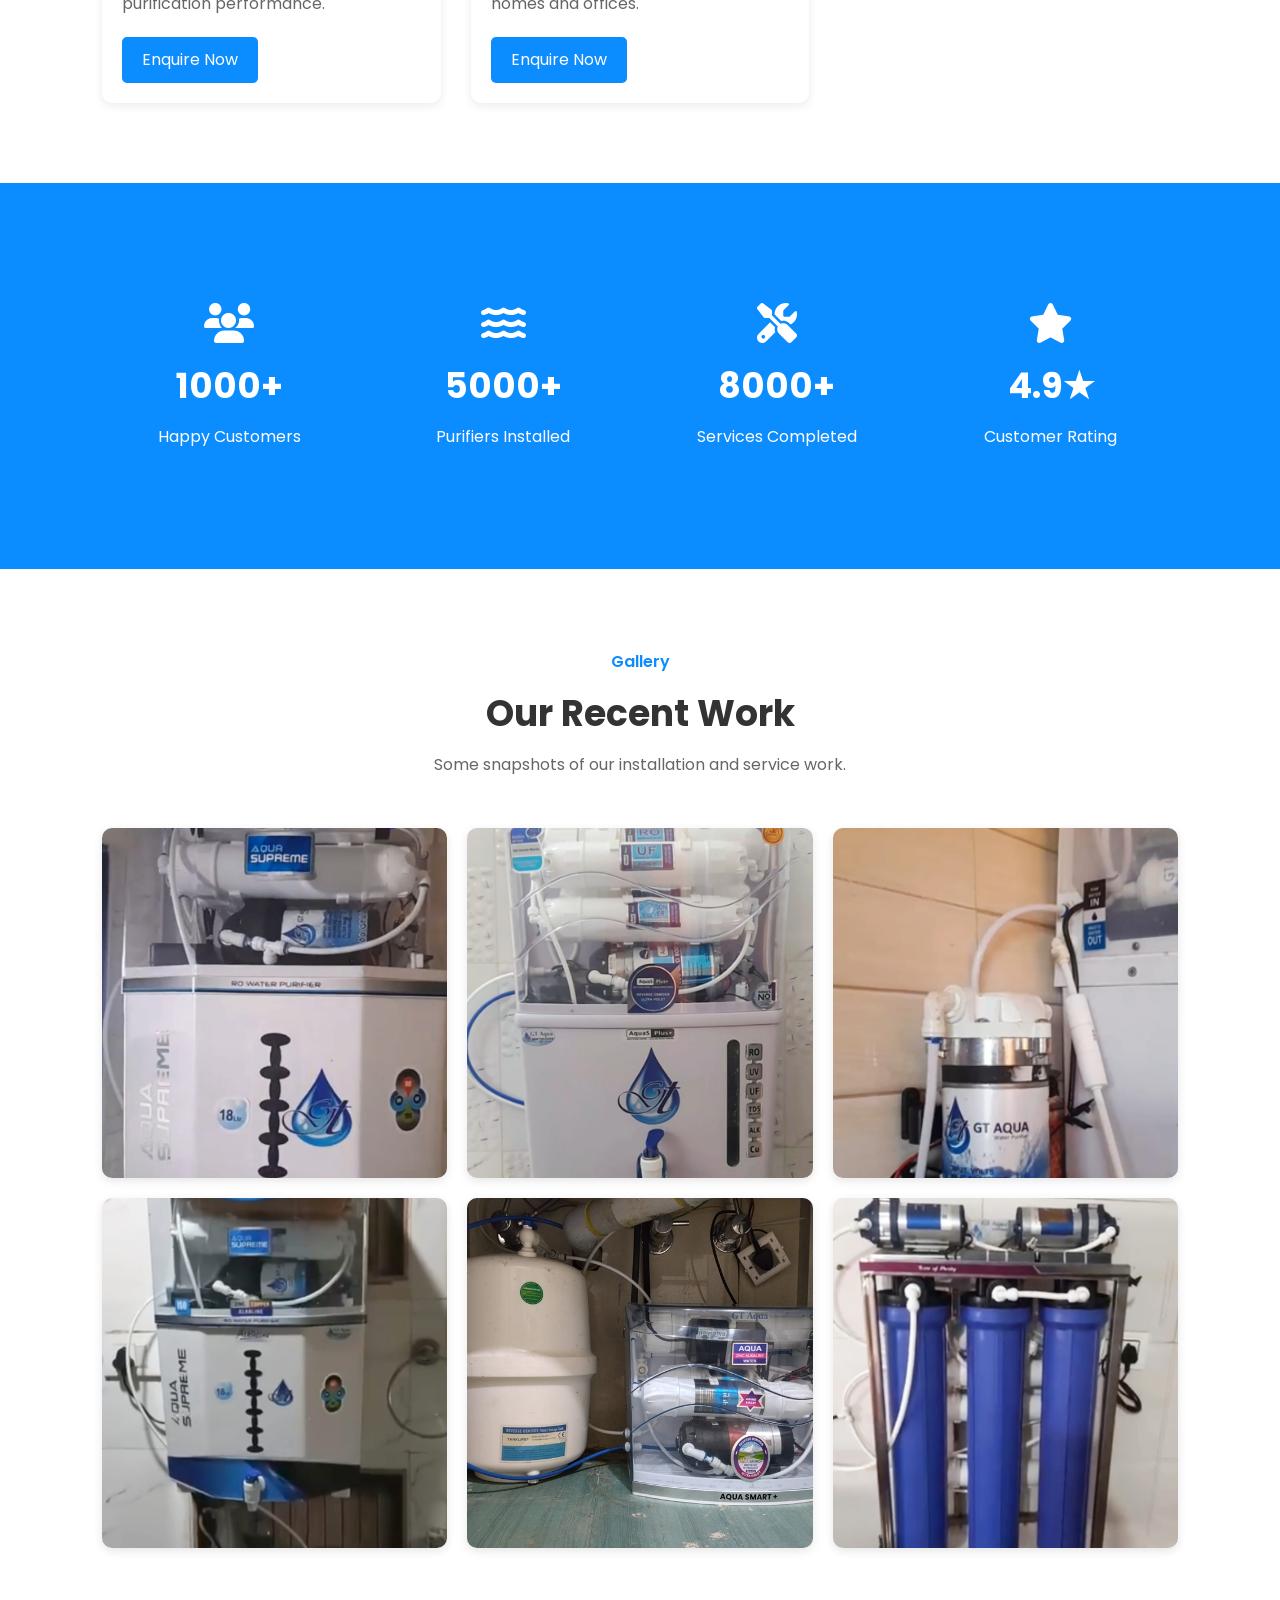
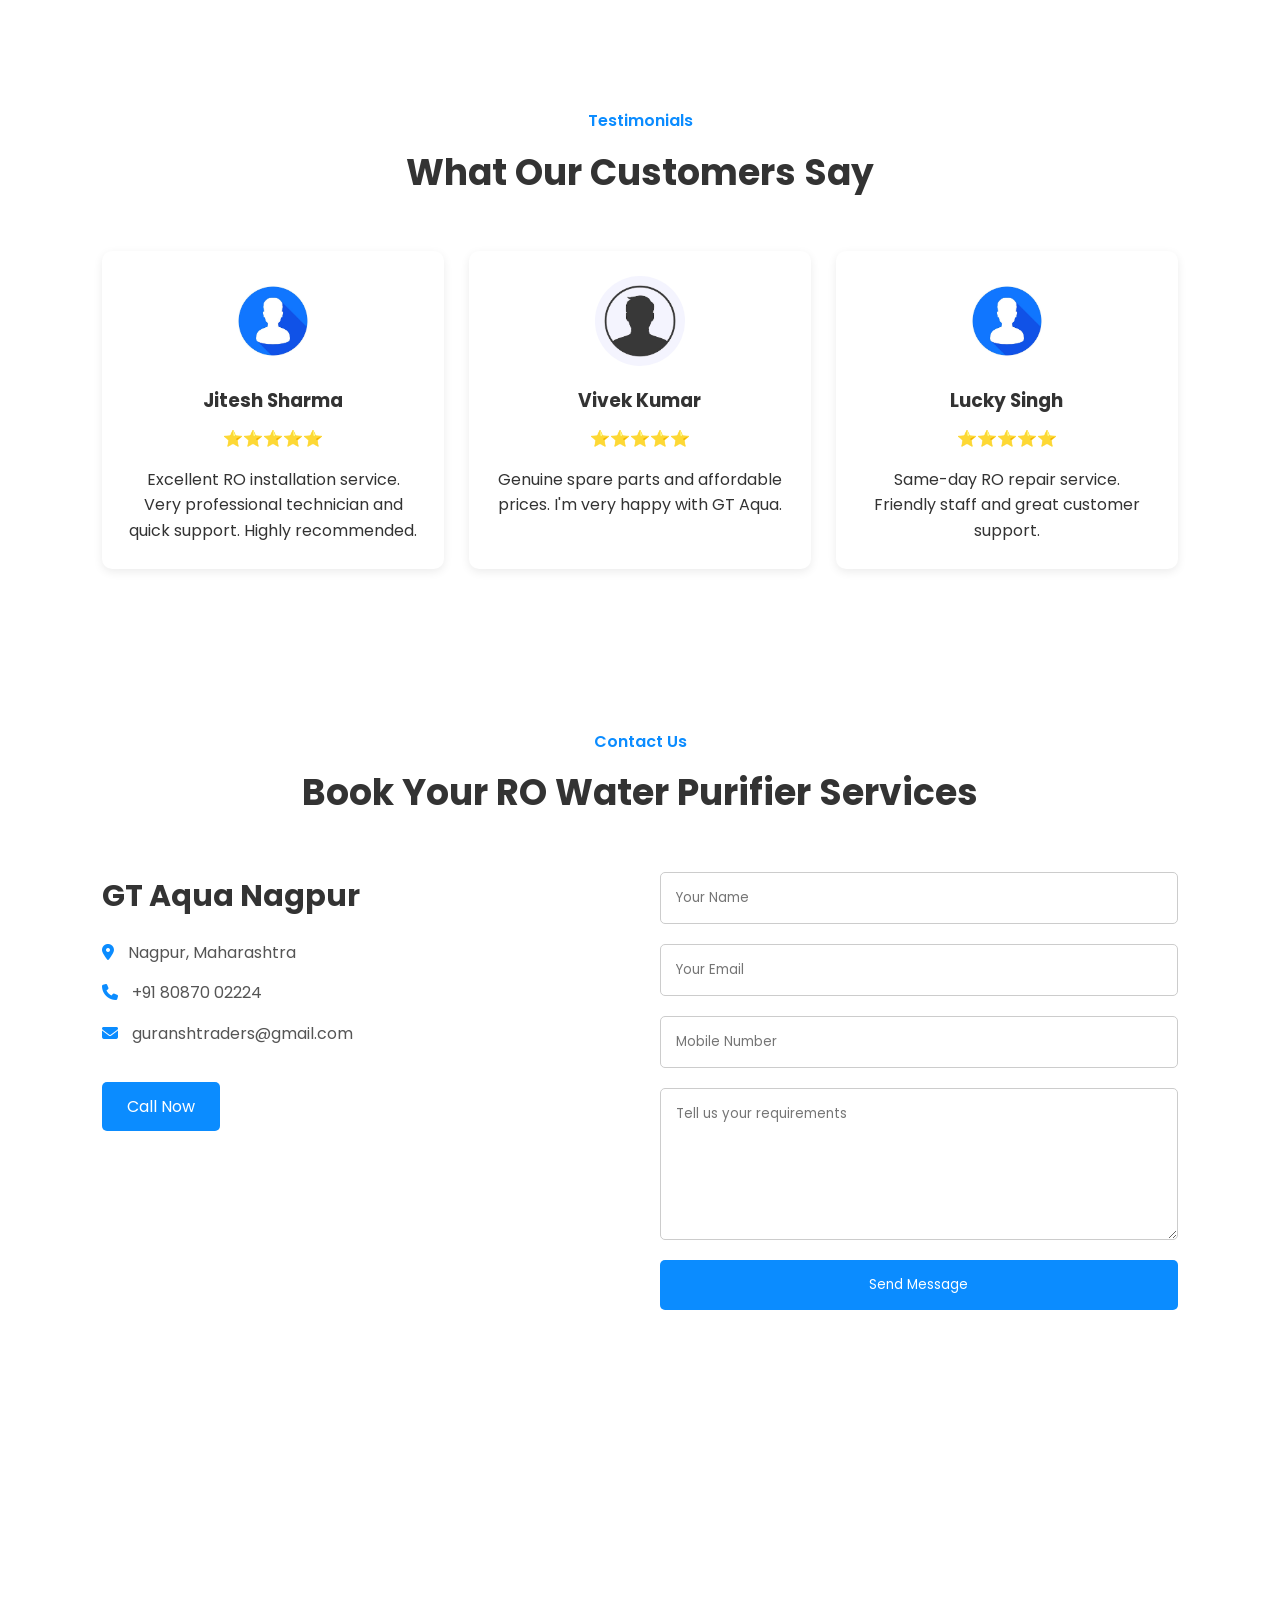
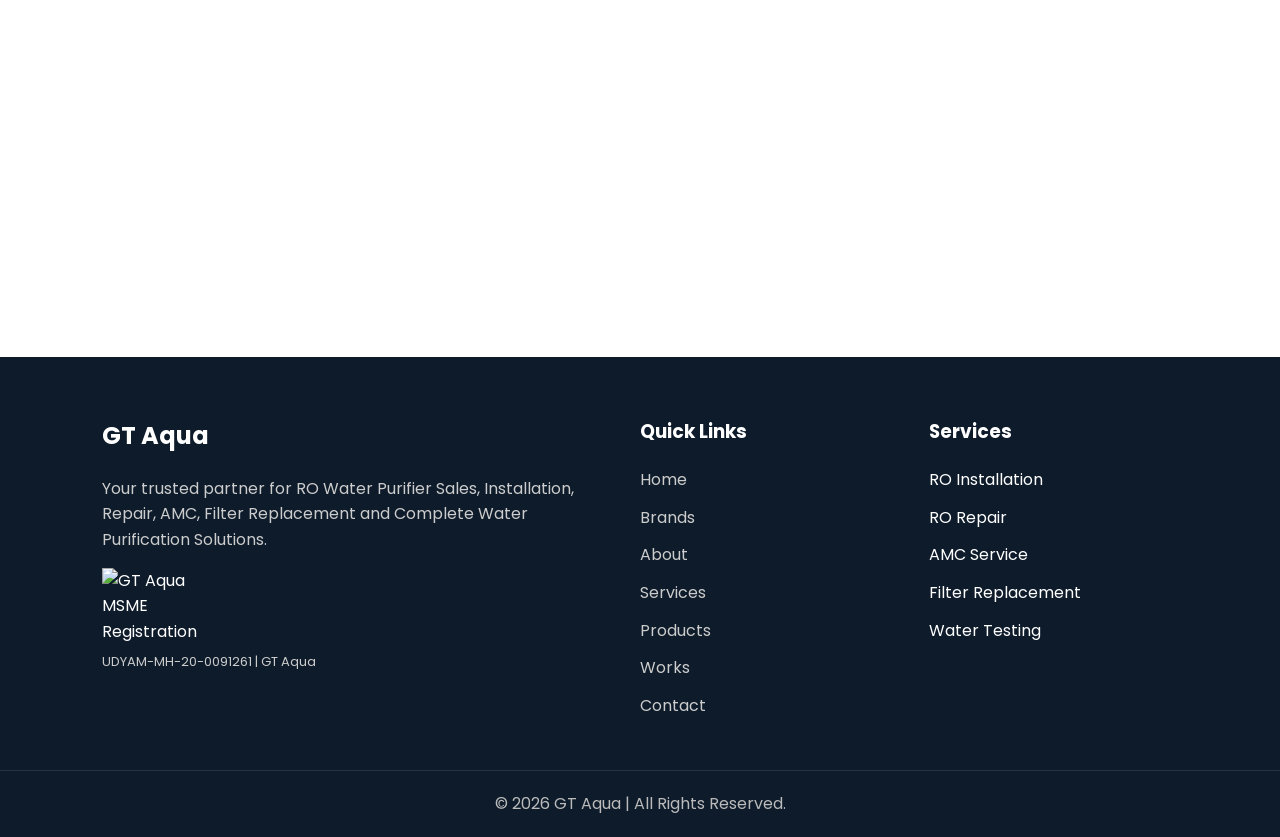
==== commit 250e42a6: "Add files via upload Added MSME registration details and UDYAM number to footer" ====
--- a/index.html
+++ b/index.html
@@ -13,6 +13,21 @@
         content="GT Aqua Nagpur provides RO Water Purifier Sales, Installation, Repair, AMC, Filter Replacement and Water Purification Solutions.">
 
     <!-- PASTE NEW SEO CODE HERE -->
+
+    <script type="application/ld+json">
+{
+  "@context": "https://schema.org",
+  "@type": "Organization",
+  "name": "GT Aqua",
+  "url": "https://guranshtraders-pixel.github.io/gt_aqua/",
+  "email": "guranshtraders@gmail.com",
+  "telephone": "+91 80870 02224",
+  "areaServed": {
+    "@type": "City",
+    "name": "Nagpur"
+  }
+}
+</script>
 
     <meta name="robots" content="index, follow">
 
@@ -699,6 +714,17 @@
     padding:20px;
     border-top:1px solid rgba(255,255,255,.1);
     color:#bbb;
+}
+.msme-image {
+    width: 120px;
+    height: auto;
+    margin-top: 15px;
+    display: block;
+}
+.udyam-number {
+    font-size: 13px;
+    margin-top: 8px;
+    color: #ccc;
 }
 
 /* ===========================
@@ -1298,31 +1324,36 @@
     <div class="service-container">
 
         <div class="service-card">
-            <i class="fa-solid fa-screwdriver-wrench"></i>
+            <a href="https://forms.gle/oVuBm3zVJYzBGydu9" target="_blank" rel="noopener noreferrer">
+            <i class="fa-solid fa-screwdriver-wrench"></i></a>
             <h3>RO Installation</h3>
-            <p>Professional installation for all water purifier brands.</p>
+            <p>Professional installation for all water purifier brands.</p> 
         </div>
 
         <div class="service-card">
-            <i class="fa-solid fa-toolbox"></i>
+            <a href="https://forms.gle/oVuBm3zVJYzBGydu9" target="_blank" rel="noopener noreferrer">
+            <i class="fa-solid fa-toolbox"></i></a>
             <h3>RO Repair</h3>
             <p>Reliable RO water purifier diagnosis and repair by experienced technicians.</p>
         </div>
 
         <div class="service-card">
-            <i class="fa-solid fa-filter"></i>
+            <a href="https://forms.gle/oVuBm3zVJYzBGydu9" target="_blank" rel="noopener noreferrer">
+            <i class="fa-solid fa-filter"></i></a>
             <h3>Filter Replacement</h3>
             <p>Original filters and cartridges for better water quality.</p>
         </div>
 
         <div class="service-card">
-            <i class="fa-solid fa-calendar-check"></i>
+            <a href="https://forms.gle/oVuBm3zVJYzBGydu9" target="_blank" rel="noopener noreferrer">
+            <i class="fa-solid fa-calendar-check"></i></a>
             <h3>AMC Plans</h3>
             <p>Affordable annual maintenance plans for regular water purifier servicing in Nagpur. .</p>
         </div>
 
         <div class="service-card">
-            <i class="fa-solid fa-water"></i>
+            <a href="https://forms.gle/oVuBm3zVJYzBGydu9" target="_blank" rel="noopener noreferrer">
+            <i class="fa-solid fa-water"></i></a>
             <h3>Water Softener</h3>
             <p>
         Professional installation, servicing, and maintenance of water softeners for homes and commercial properties.
@@ -1330,7 +1361,8 @@
         </div>
 
         <div class="service-card">
-            <i class="fa-solid fa-faucet-drip"></i>
+            <a href="https://forms.gle/oVuBm3zVJYzBGydu9" target="_blank" rel="noopener noreferrer">
+            <i class="fa-solid fa-faucet-drip"></i></a>
             <h3>Domestic Water Purifier</h3>
           <p>
         We provide sales, installation, repair, AMC, and maintenance services for all domestic RO water purifiers.
@@ -1338,19 +1370,22 @@
         </div>
 
         <div class="service-card">
-            <i class="fa-solid fa-industry"></i>
+            <a href="https://forms.gle/oVuBm3zVJYzBGydu9" target="_blank" rel="noopener noreferrer">
+            <i class="fa-solid fa-industry"></i></a>
             <h3>Industrial Water Treatment Plant</h3>
             <p>Complete water treatment solutions for factories, industries, and manufacturing units.</p>
        </div>
 
        <div class="service-card">
-            <i class="fa-solid fa-building"></i>
+            <a href="https://forms.gle/oVuBm3zVJYzBGydu9" target="_blank" rel="noopener noreferrer">
+            <i class="fa-solid fa-building"></i></a>
             <h3>Commercial RO Plant</h3>
             <p>High-capacity RO systems for schools, hospitals, hotels, offices, and commercial spaces.</p>
         </div>
 
         <div class="service-card">
-            <i class="fa-solid fa-headset"></i>
+            <a href="https://forms.gle/oVuBm3zVJYzBGydu9" target="_blank" rel="noopener noreferrer">
+            <i class="fa-solid fa-headset"></i></a>
             <h3>Customer Support</h3>
             <p>Customer assistance for water purifier sales and services in Nagpur.</p>
         </div>
@@ -1720,7 +1755,7 @@
 <section class="map">
 
     <iframe
-        src="https://www.google.com/maps?q=Nagpur&output=embed"
+        src="https://maps.app.goo.gl/G5Y12htpSEnWPq9k8?g_st=ac"
         loading="lazy">
     </iframe>
 
@@ -1750,6 +1785,12 @@
                 and Complete Water Purification Solutions.
 
             </p>
+             <img src="images/msmee.jpg"
+         alt="GT Aqua MSME Registration"
+         class="msme-image">
+         <p class="udyam-number">
+    UDYAM-MH-20-0091261 | GT Aqua
+</p>
 
         </div>
 
